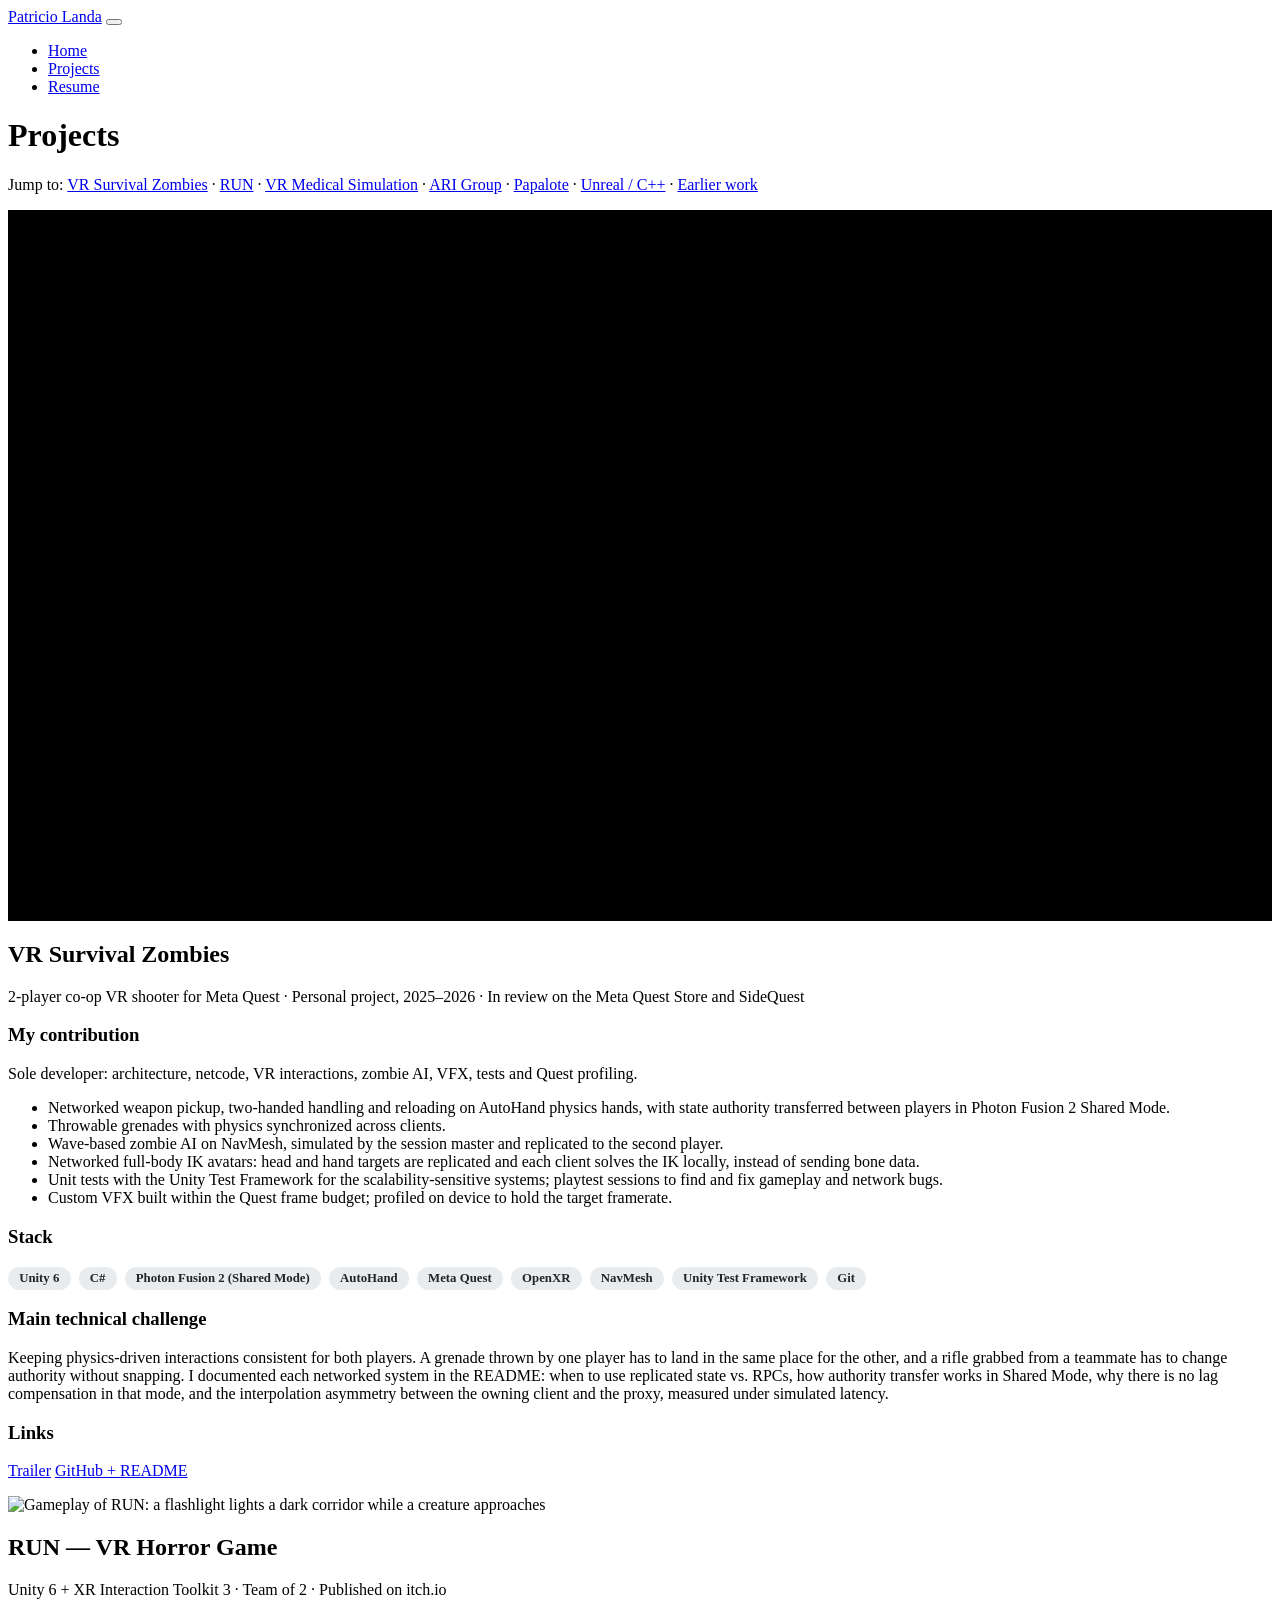
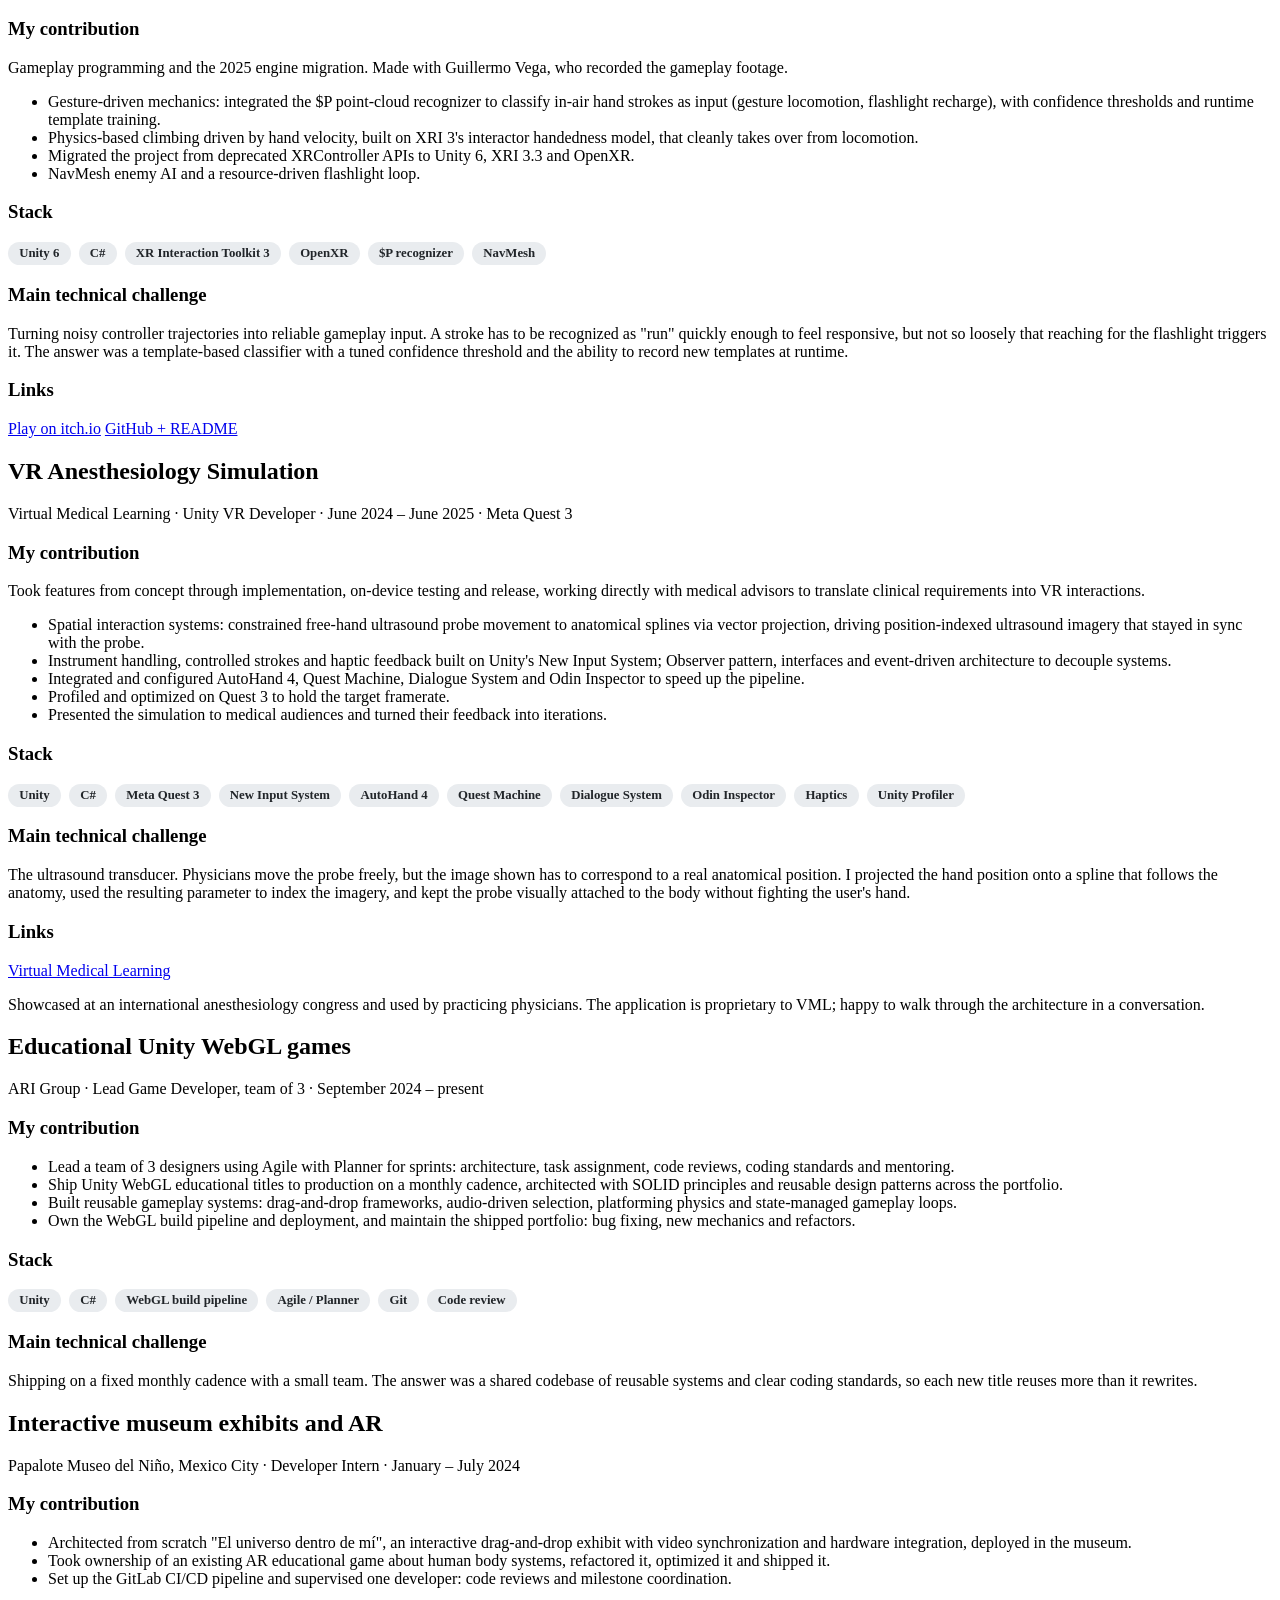
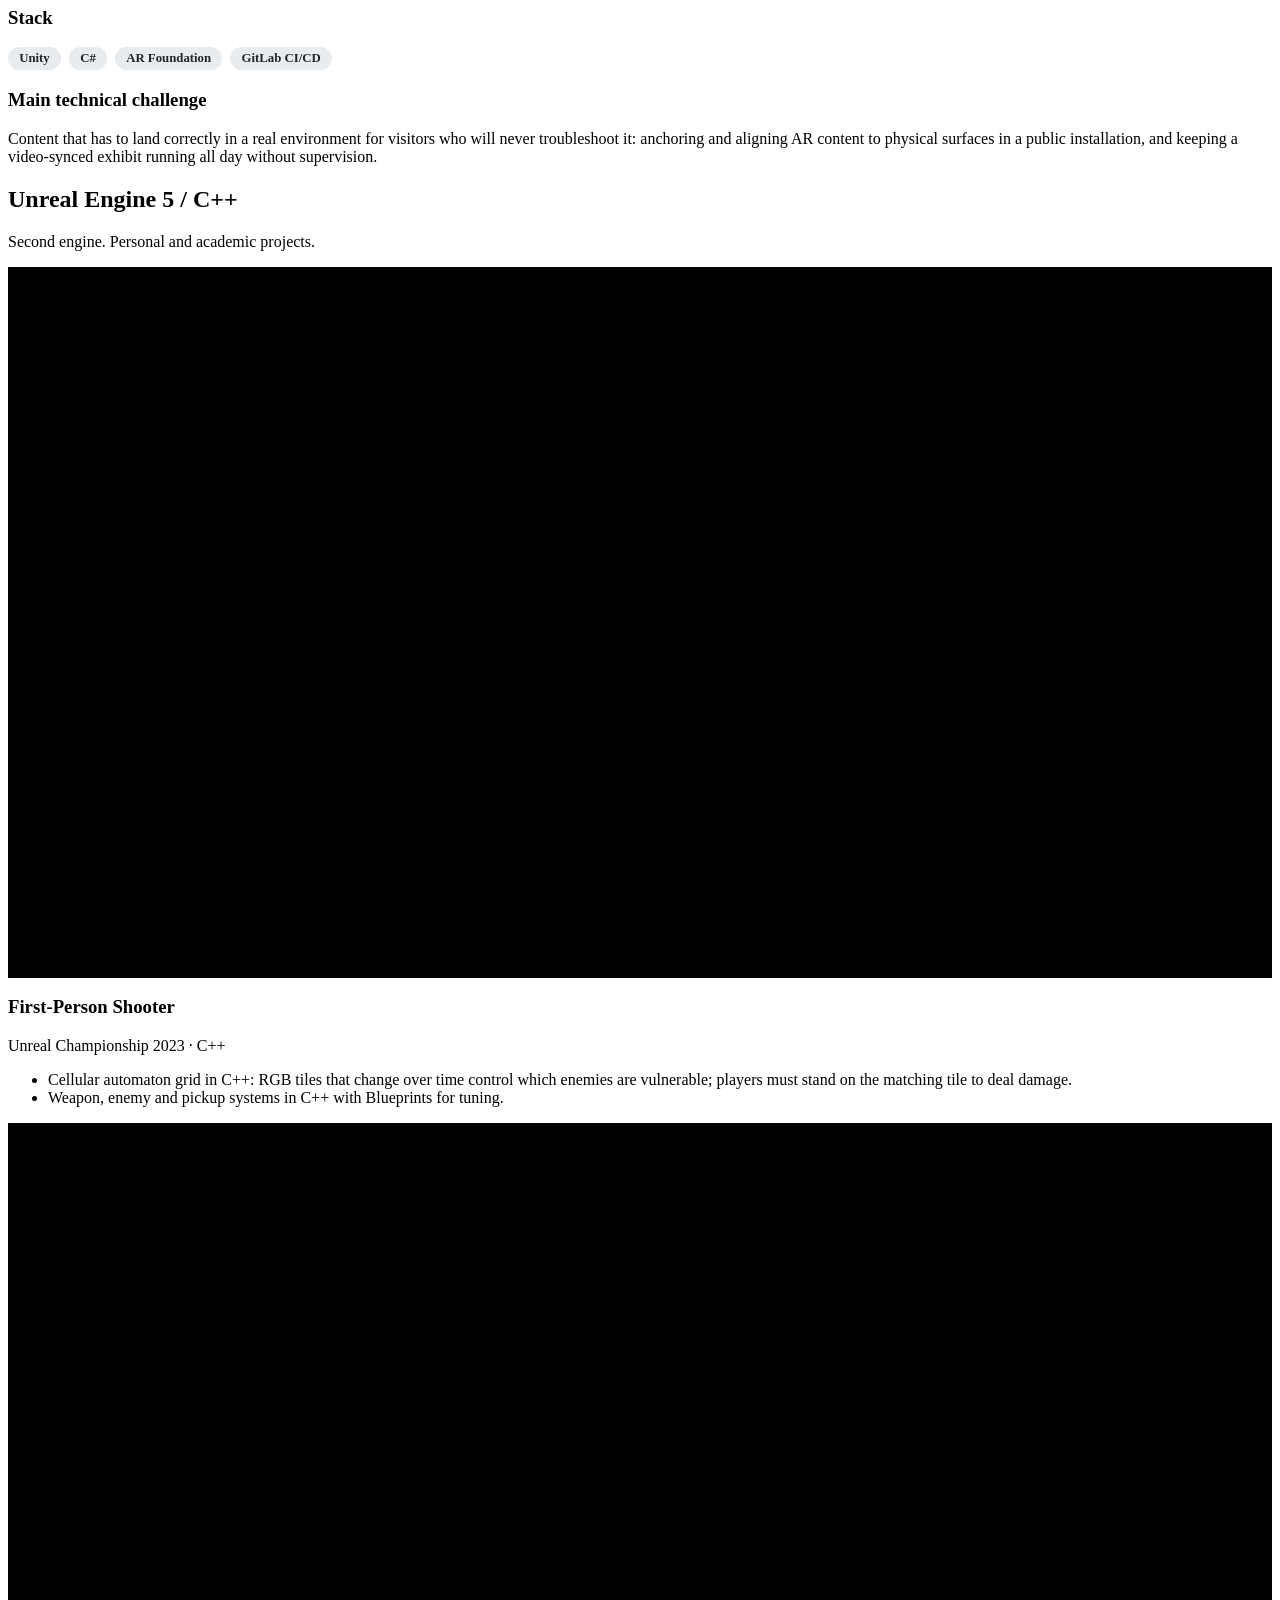
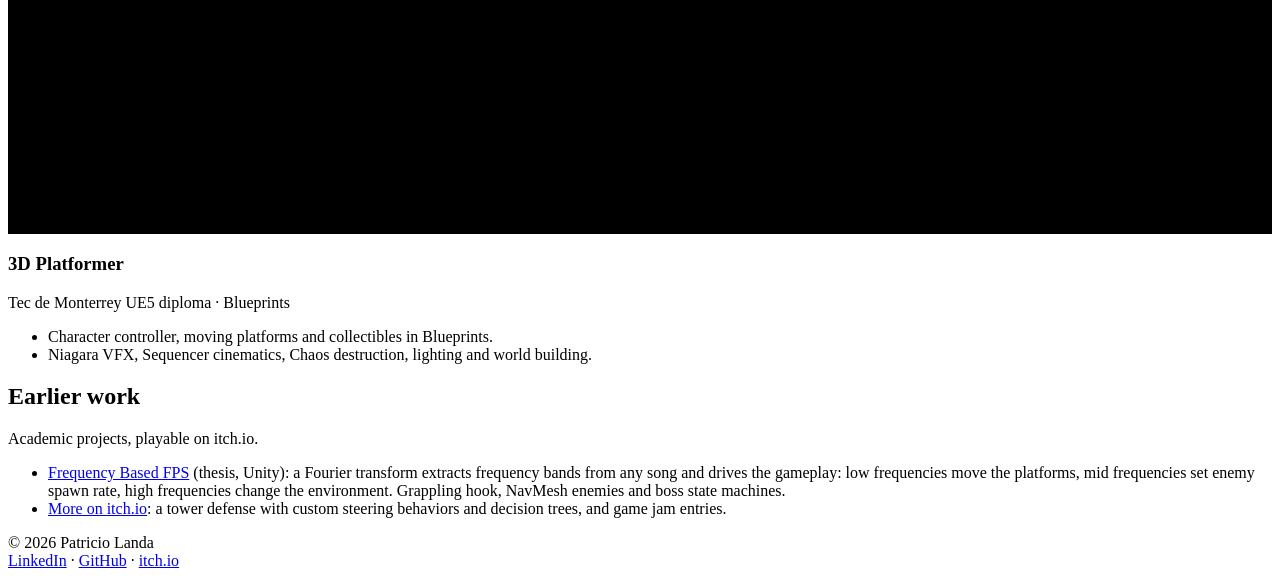
==== projects.html @ af9b366c "Portfolio update: VR projects, resume, accessibility" ====
<!DOCTYPE html>
<html lang="en">
    <head>
        <meta charset="utf-8" />
        <meta name="viewport" content="width=device-width, initial-scale=1, shrink-to-fit=no" />
        <meta name="description" content="VR projects by Patricio Landa: networked co-op VR shooter (Photon Fusion 2), VR horror game with gesture recognition, VR medical simulation for Meta Quest 3." />
        <meta name="author" content="Patricio Landa" />
        <meta property="og:title" content="Projects — Patricio Landa" />
        <meta property="og:description" content="Networked VR co-op, gesture-driven VR horror, VR medical simulation on Quest 3." />
        <meta property="og:image" content="https://plandaa.github.io/assets/og-image.jpg" />
        <meta property="og:url" content="https://plandaa.github.io/projects.html" />
        <title>Projects — Patricio Landa</title>
        <link rel="icon" type="image/x-icon" href="assets/favicon.ico" />
        <link rel="preconnect" href="https://fonts.googleapis.com" />
        <link rel="preconnect" href="https://fonts.gstatic.com" crossorigin />
        <link href="https://fonts.googleapis.com/css2?family=Plus+Jakarta+Sans:wght@400;600;800&display=swap" rel="stylesheet" />
        <link href="https://cdn.jsdelivr.net/npm/bootstrap-icons@1.8.1/font/bootstrap-icons.css" rel="stylesheet" />
        <link href="css/styles.css" rel="stylesheet" />
        <link href="css/custom.css" rel="stylesheet" />
    </head>
    <body class="d-flex flex-column h-100 bg-light">
        <a class="skip-link" href="#main">Skip to content</a>
        <main class="flex-shrink-0" id="main">
            <!-- Navigation-->
            <nav class="navbar navbar-expand-lg navbar-light bg-white py-3" aria-label="Main">
                <div class="container px-5">
                    <a class="navbar-brand" href="index.html"><span class="fw-bolder text-primary">Patricio Landa</span></a>
                    <button class="navbar-toggler" type="button" data-bs-toggle="collapse" data-bs-target="#navbarSupportedContent" aria-controls="navbarSupportedContent" aria-expanded="false" aria-label="Toggle navigation"><span class="navbar-toggler-icon"></span></button>
                    <div class="collapse navbar-collapse" id="navbarSupportedContent">
                        <ul class="navbar-nav ms-auto mb-2 mb-lg-0 small fw-bolder">
                            <li class="nav-item"><a class="nav-link" href="index.html">Home</a></li>
                            <li class="nav-item"><a class="nav-link active" aria-current="page" href="projects.html">Projects</a></li>
                            <li class="nav-item"><a class="nav-link" href="resume.html">Resume</a></li>
                        </ul>
                    </div>
                </div>
            </nav>

            <div class="container px-5 my-5">
                <div class="text-center mb-4">
                    <h1 class="display-5 fw-bolder mb-3"><span class="text-gradient d-inline">Projects</span></h1>
                    <p class="text-muted mb-0">Jump to:
                        <a href="#zombies">VR Survival Zombies</a> ·
                        <a href="#run">RUN</a> ·
                        <a href="#vml">VR Medical Simulation</a> ·
                        <a href="#ari">ARI Group</a> ·
                        <a href="#papalote">Papalote</a> ·
                        <a href="#unreal">Unreal / C++</a> ·
                        <a href="#earlier">Earlier work</a>
                    </p>
                </div>

                <div class="row gx-5 justify-content-center">
                    <div class="col-lg-11 col-xl-9 col-xxl-8">

                        <!-- ===================== 1. VR SURVIVAL ZOMBIES ===================== -->
                        <section id="zombies" class="card overflow-hidden shadow rounded-4 border-0 mb-5 bg-white">
                            <div class="media-16x9">
                                <iframe src="https://www.youtube-nocookie.com/embed/94sn5fN1GrI" title="VR Survival Zombies — trailer" loading="lazy" allow="accelerometer; autoplay; clipboard-write; encrypted-media; gyroscope; picture-in-picture" allowfullscreen></iframe>
                            </div>
                            <div class="p-5">
                                <h2 class="fw-bolder">VR Survival Zombies</h2>
                                <p class="text-muted">2-player co-op VR shooter for Meta Quest · Personal project, 2025–2026 · In review on the Meta Quest Store and SideQuest</p>

                                <h3 class="fs-5 fw-bolder mt-4">My contribution</h3>
                                <p>Sole developer: architecture, netcode, VR interactions, zombie AI, VFX, tests and Quest profiling.</p>
                                <ul>
                                    <li>Networked weapon pickup, two-handed handling and reloading on AutoHand physics hands, with state authority transferred between players in Photon Fusion 2 Shared Mode.</li>
                                    <li>Throwable grenades with physics synchronized across clients.</li>
                                    <li>Wave-based zombie AI on NavMesh, simulated by the session master and replicated to the second player.</li>
                                    <li>Networked full-body IK avatars: head and hand targets are replicated and each client solves the IK locally, instead of sending bone data.</li>
                                    <li>Unit tests with the Unity Test Framework for the scalability-sensitive systems; playtest sessions to find and fix gameplay and network bugs.</li>
                                    <li>Custom VFX built within the Quest frame budget; profiled on device to hold the target framerate.</li>
                                </ul>

                                <h3 class="fs-5 fw-bolder mt-4">Stack</h3>
                                <ul class="stack-list">
                                    <li>Unity 6</li><li>C#</li><li>Photon Fusion 2 (Shared Mode)</li><li>AutoHand</li><li>Meta Quest</li><li>OpenXR</li><li>NavMesh</li><li>Unity Test Framework</li><li>Git</li>
                                </ul>

                                <h3 class="fs-5 fw-bolder mt-4">Main technical challenge</h3>
                                <p>Keeping physics-driven interactions consistent for both players. A grenade thrown by one player has to land in the same place for the other, and a rifle grabbed from a teammate has to change authority without snapping. I documented each networked system in the README: when to use replicated state vs. RPCs, how authority transfer works in Shared Mode, why there is no lag compensation in that mode, and the interpolation asymmetry between the owning client and the proxy, measured under simulated latency.</p>

                                <!-- TODO: screenshot of the grenade / authority-transfer code -->
                                <!-- <img src="assets/zombies_code.png" class="code-shot my-3" alt="C# code: networked grenade with synchronized physics" loading="lazy" width="1200" height="700" /> -->

                                <h3 class="fs-5 fw-bolder mt-4">Links</h3>
                                <p class="mb-0">
                                    <a class="btn btn-primary btn-sm me-2" href="https://youtu.be/94sn5fN1GrI">Trailer</a>
                                    <a class="btn btn-outline-dark btn-sm me-2" href="https://github.com/PLandaA/VRZombies">GitHub + README</a>
                                </p>
                            </div>
                        </section>

                        <!-- ===================== 2. RUN (VR HORROR) ===================== -->
                        <section id="run" class="card overflow-hidden shadow rounded-4 border-0 mb-5 bg-white">
                            <img src="assets/run_vr.gif" class="card-img-top" alt="Gameplay of RUN: a flashlight lights a dark corridor while a creature approaches" loading="lazy" width="1280" height="720" />
                            <div class="p-5">
                                <h2 class="fw-bolder">RUN — VR Horror Game</h2>
                                <p class="text-muted">Unity 6 + XR Interaction Toolkit 3 · Team of 2 · Published on itch.io</p>

                                <h3 class="fs-5 fw-bolder mt-4">My contribution</h3>
                                <p>Gameplay programming and the 2025 engine migration. Made with Guillermo Vega, who recorded the gameplay footage.</p>
                                <ul>
                                    <li>Gesture-driven mechanics: integrated the $P point-cloud recognizer to classify in-air hand strokes as input (gesture locomotion, flashlight recharge), with confidence thresholds and runtime template training.</li>
                                    <li>Physics-based climbing driven by hand velocity, built on XRI 3's interactor handedness model, that cleanly takes over from locomotion.</li>
                                    <li>Migrated the project from deprecated XRController APIs to Unity 6, XRI 3.3 and OpenXR.</li>
                                    <li>NavMesh enemy AI and a resource-driven flashlight loop.</li>
                                </ul>

                                <h3 class="fs-5 fw-bolder mt-4">Stack</h3>
                                <ul class="stack-list">
                                    <li>Unity 6</li><li>C#</li><li>XR Interaction Toolkit 3</li><li>OpenXR</li><li>$P recognizer</li><li>NavMesh</li>
                                </ul>

                                <h3 class="fs-5 fw-bolder mt-4">Main technical challenge</h3>
                                <p>Turning noisy controller trajectories into reliable gameplay input. A stroke has to be recognized as "run" quickly enough to feel responsive, but not so loosely that reaching for the flashlight triggers it. The answer was a template-based classifier with a tuned confidence threshold and the ability to record new templates at runtime.</p>

                                <!-- TODO: screenshot of the gesture-recognition or climbing code -->
                                <!-- <img src="assets/run_code.png" class="code-shot my-3" alt="C# code: $P gesture classification with confidence threshold" loading="lazy" width="1200" height="700" /> -->

                                <h3 class="fs-5 fw-bolder mt-4">Links</h3>
                                <p class="mb-0">
                                    <a class="btn btn-primary btn-sm me-2" href="https://andralandev.itch.io/run">Play on itch.io</a>
                                    <a class="btn btn-outline-dark btn-sm me-2" href="https://github.com/PLandaA/RUN">GitHub + README</a>
                                </p>
                            </div>
                        </section>

                        <!-- ===================== 3. VML ===================== -->
                        <section id="vml" class="card shadow rounded-4 border-0 mb-5 bg-white">
                                                        <div class="p-5">
                                <h2 class="fw-bolder">VR Anesthesiology Simulation</h2>
                                <p class="text-muted">Virtual Medical Learning · Unity VR Developer · June 2024 – June 2025 · Meta Quest 3</p>

                                <h3 class="fs-5 fw-bolder mt-4">My contribution</h3>
                                <p>Took features from concept through implementation, on-device testing and release, working directly with medical advisors to translate clinical requirements into VR interactions.</p>
                                <ul>
                                    <li>Spatial interaction systems: constrained free-hand ultrasound probe movement to anatomical splines via vector projection, driving position-indexed ultrasound imagery that stayed in sync with the probe.</li>
                                    <li>Instrument handling, controlled strokes and haptic feedback built on Unity's New Input System; Observer pattern, interfaces and event-driven architecture to decouple systems.</li>
                                    <li>Integrated and configured AutoHand 4, Quest Machine, Dialogue System and Odin Inspector to speed up the pipeline.</li>
                                    <li>Profiled and optimized on Quest 3 to hold the target framerate.</li>
                                    <li>Presented the simulation to medical audiences and turned their feedback into iterations.</li>
                                </ul>

                                <h3 class="fs-5 fw-bolder mt-4">Stack</h3>
                                <ul class="stack-list">
                                    <li>Unity</li><li>C#</li><li>Meta Quest 3</li><li>New Input System</li><li>AutoHand 4</li><li>Quest Machine</li><li>Dialogue System</li><li>Odin Inspector</li><li>Haptics</li><li>Unity Profiler</li>
                                </ul>

                                <h3 class="fs-5 fw-bolder mt-4">Main technical challenge</h3>
                                <p>The ultrasound transducer. Physicians move the probe freely, but the image shown has to correspond to a real anatomical position. I projected the hand position onto a spline that follows the anatomy, used the resulting parameter to index the imagery, and kept the probe visually attached to the body without fighting the user's hand.</p>

                                <!-- TODO: screenshot of the spline-projection code -->
                                <!-- <img src="assets/vml_code.png" class="code-shot my-3" alt="C# code: projecting the probe position onto an anatomical spline" loading="lazy" width="1200" height="700" /> -->

                                <h3 class="fs-5 fw-bolder mt-4">Links</h3>
                                <p class="mb-0">
                                    <a class="btn btn-primary btn-sm me-2" href="https://vml.solutions/">Virtual Medical Learning</a>
                                </p>
                                <p class="small text-muted mt-3 mb-0">Showcased at an international anesthesiology congress and used by practicing physicians. The application is proprietary to VML; happy to walk through the architecture in a conversation.</p>
                            </div>
                        </section>

                        <!-- ===================== 4. ARI GROUP ===================== -->
                        <section id="ari" class="card shadow rounded-4 border-0 mb-5 bg-white">
                            <div class="p-5">
                                <h2 class="fw-bolder">Educational Unity WebGL games</h2>
                                <p class="text-muted">ARI Group · Lead Game Developer, team of 3 · September 2024 – present</p>

                                <h3 class="fs-5 fw-bolder mt-4">My contribution</h3>
                                <ul>
                                    <li>Lead a team of 3 designers using Agile with Planner for sprints: architecture, task assignment, code reviews, coding standards and mentoring.</li>
                                    <li>Ship Unity WebGL educational titles to production on a monthly cadence, architected with SOLID principles and reusable design patterns across the portfolio.</li>
                                    <li>Built reusable gameplay systems: drag-and-drop frameworks, audio-driven selection, platforming physics and state-managed gameplay loops.</li>
                                    <li>Own the WebGL build pipeline and deployment, and maintain the shipped portfolio: bug fixing, new mechanics and refactors.</li>
                                </ul>

                                <h3 class="fs-5 fw-bolder mt-4">Stack</h3>
                                <ul class="stack-list">
                                    <li>Unity</li><li>C#</li><li>WebGL build pipeline</li><li>Agile / Planner</li><li>Git</li><li>Code review</li>
                                </ul>

                                <h3 class="fs-5 fw-bolder mt-4">Main technical challenge</h3>
                                <p>Shipping on a fixed monthly cadence with a small team. The answer was a shared codebase of reusable systems and clear coding standards, so each new title reuses more than it rewrites.</p>
                                <!-- TODO: add a demo reel link if one becomes public -->
                            </div>
                        </section>

                        <!-- ===================== 5. PAPALOTE ===================== -->
                        <section id="papalote" class="card shadow rounded-4 border-0 mb-5 bg-white">
                            <div class="p-5">
                                <h2 class="fw-bolder">Interactive museum exhibits and AR</h2>
                                <p class="text-muted">Papalote Museo del Niño, Mexico City · Developer Intern · January – July 2024</p>

                                <h3 class="fs-5 fw-bolder mt-4">My contribution</h3>
                                <ul>
                                    <li>Architected from scratch "El universo dentro de mí", an interactive drag-and-drop exhibit with video synchronization and hardware integration, deployed in the museum.</li>
                                    <li>Took ownership of an existing AR educational game about human body systems, refactored it, optimized it and shipped it.</li>
                                    <li>Set up the GitLab CI/CD pipeline and supervised one developer: code reviews and milestone coordination.</li>
                                </ul>

                                <h3 class="fs-5 fw-bolder mt-4">Stack</h3>
                                <ul class="stack-list">
                                    <li>Unity</li><li>C#</li><li>AR Foundation</li><li>GitLab CI/CD</li>
                                </ul>

                                <h3 class="fs-5 fw-bolder mt-4">Main technical challenge</h3>
                                <p>Content that has to land correctly in a real environment for visitors who will never troubleshoot it: anchoring and aligning AR content to physical surfaces in a public installation, and keeping a video-synced exhibit running all day without supervision.</p>
                            </div>
                        </section>

                        <!-- ===================== 6. UNREAL / C++ ===================== -->
                        <section id="unreal" class="mb-5">
                            <h2 class="fw-bolder text-center mb-2"><span class="text-gradient d-inline">Unreal Engine 5 / C++</span></h2>
                            <p class="text-muted text-center mb-4">Second engine. Personal and academic projects.</p>
                            <div class="row row-cols-1 row-cols-md-2 g-4">
                                <div class="col">
                                    <div class="card overflow-hidden shadow rounded-4 border-0 h-100 bg-white">
                                        <div class="media-16x9">
                                            <iframe src="https://www.youtube-nocookie.com/embed/byFRPpan8Fc" title="Unreal Engine 5 FPS — Unreal Championship 2023" loading="lazy" allow="accelerometer; autoplay; clipboard-write; encrypted-media; gyroscope; picture-in-picture" allowfullscreen></iframe>
                                        </div>
                                        <div class="card-body">
                                            <h3 class="fs-5 fw-bolder">First-Person Shooter</h3>
                                            <p class="small text-muted">Unreal Championship 2023 · C++</p>
                                            <ul class="small">
                                                <li>Cellular automaton grid in C++: RGB tiles that change over time control which enemies are vulnerable; players must stand on the matching tile to deal damage.</li>
                                                <li>Weapon, enemy and pickup systems in C++ with Blueprints for tuning.</li>
                                            </ul>
                                        </div>
                                    </div>
                                </div>
                                <div class="col">
                                    <div class="card overflow-hidden shadow rounded-4 border-0 h-100 bg-white">
                                        <div class="media-16x9">
                                            <iframe src="https://www.youtube-nocookie.com/embed/geAMwS_lwBI" title="Unreal Engine 5 3D platformer — Tec de Monterrey diploma" loading="lazy" allow="accelerometer; autoplay; clipboard-write; encrypted-media; gyroscope; picture-in-picture" allowfullscreen></iframe>
                                        </div>
                                        <div class="card-body">
                                            <h3 class="fs-5 fw-bolder">3D Platformer</h3>
                                            <p class="small text-muted">Tec de Monterrey UE5 diploma · Blueprints</p>
                                            <ul class="small">
                                                <li>Character controller, moving platforms and collectibles in Blueprints.</li>
                                                <li>Niagara VFX, Sequencer cinematics, Chaos destruction, lighting and world building.</li>
                                            </ul>
                                        </div>
                                    </div>
                                </div>
                            </div>
                        </section>

                        <!-- ===================== 7. EARLIER WORK ===================== -->
                        <section id="earlier" class="card shadow rounded-4 border-0 mb-5 bg-white">
                            <div class="p-5">
                                <h2 class="fw-bolder">Earlier work</h2>
                                <p class="text-muted">Academic projects, playable on itch.io.</p>
                                <ul class="mb-0">
                                    <li><a href="https://andralandev.itch.io/frequencybasedfps">Frequency Based FPS</a> (thesis, Unity): a Fourier transform extracts frequency bands from any song and drives the gameplay: low frequencies move the platforms, mid frequencies set enemy spawn rate, high frequencies change the environment. Grappling hook, NavMesh enemies and boss state machines.</li>
                                    <li><a href="https://andralandev.itch.io/">More on itch.io</a>: a tower defense with custom steering behaviors and decision trees, and game jam entries.</li>
                                </ul>
                            </div>
                        </section>

                    </div>
                </div>
            </div>
        </main>

        <!-- Footer-->
        <footer class="bg-white py-4 mt-auto">
            <div class="container px-5">
                <div class="row align-items-center justify-content-between flex-column flex-sm-row">
                    <div class="col-auto"><div class="small m-0">&copy; 2026 Patricio Landa</div></div>
                    <div class="col-auto">
                                                <a class="small" href="https://www.linkedin.com/in/patricio-landa-andraca-a8a669201/">LinkedIn</a>
                        <span class="mx-1">&middot;</span>
                        <a class="small" href="https://github.com/PLandaA">GitHub</a>
                        <span class="mx-1">&middot;</span>
                        <a class="small" href="https://andralandev.itch.io/">itch.io</a>
                    </div>
                </div>
            </div>
        </footer>
        <script src="https://cdn.jsdelivr.net/npm/bootstrap@5.2.3/dist/js/bootstrap.bundle.min.js"></script>
    </body>
</html>
---- css/custom.css ----
/* custom.css — additions on top of the Start Bootstrap "Personal" theme.
   Load AFTER css/styles.css so these rules win. */

/* 16:9 wrapper for YouTube iframes and <video>, keeps them responsive */
.media-16x9 {
    position: relative;
    width: 100%;
    aspect-ratio: 16 / 9;
    background: #000;
    overflow: hidden;
}
.media-16x9 > iframe,
.media-16x9 > video,
.media-16x9 > img {
    position: absolute;
    inset: 0;
    width: 100%;
    height: 100%;
    border: 0;
    object-fit: cover;
}

/* Code screenshots: never overflow their card */
.code-shot {
    max-width: 100%;
    height: auto;
    border-radius: 0.5rem;
}

/* Tech stack chips */
.stack-list {
    display: flex;
    flex-wrap: wrap;
    gap: 0.5rem;
    padding: 0;
    margin: 0 0 1rem 0;
    list-style: none;
}
.stack-list li {
    font-size: 0.8rem;
    font-weight: 600;
    padding: 0.25rem 0.7rem;
    border-radius: 999px;
    background: #e9ecef;
    color: #212529;
}

/* "Skip to content" link: hidden until focused with the keyboard */
.skip-link {
    position: absolute;
    left: -999px;
    top: 0.5rem;
    z-index: 1000;
    padding: 0.5rem 1rem;
    background: #0d6efd;
    color: #fff;
}
.skip-link:focus {
    left: 0.5rem;
}

/* Anchors (#zombies, #run…) land below the sticky navbar, not under it */
section[id] {
    scroll-margin-top: 1.5rem;
}

/* Respect users who turned off animations */
@media (prefers-reduced-motion: reduce) {
    * {
        animation: none !important;
        transition: none !important;
    }
}
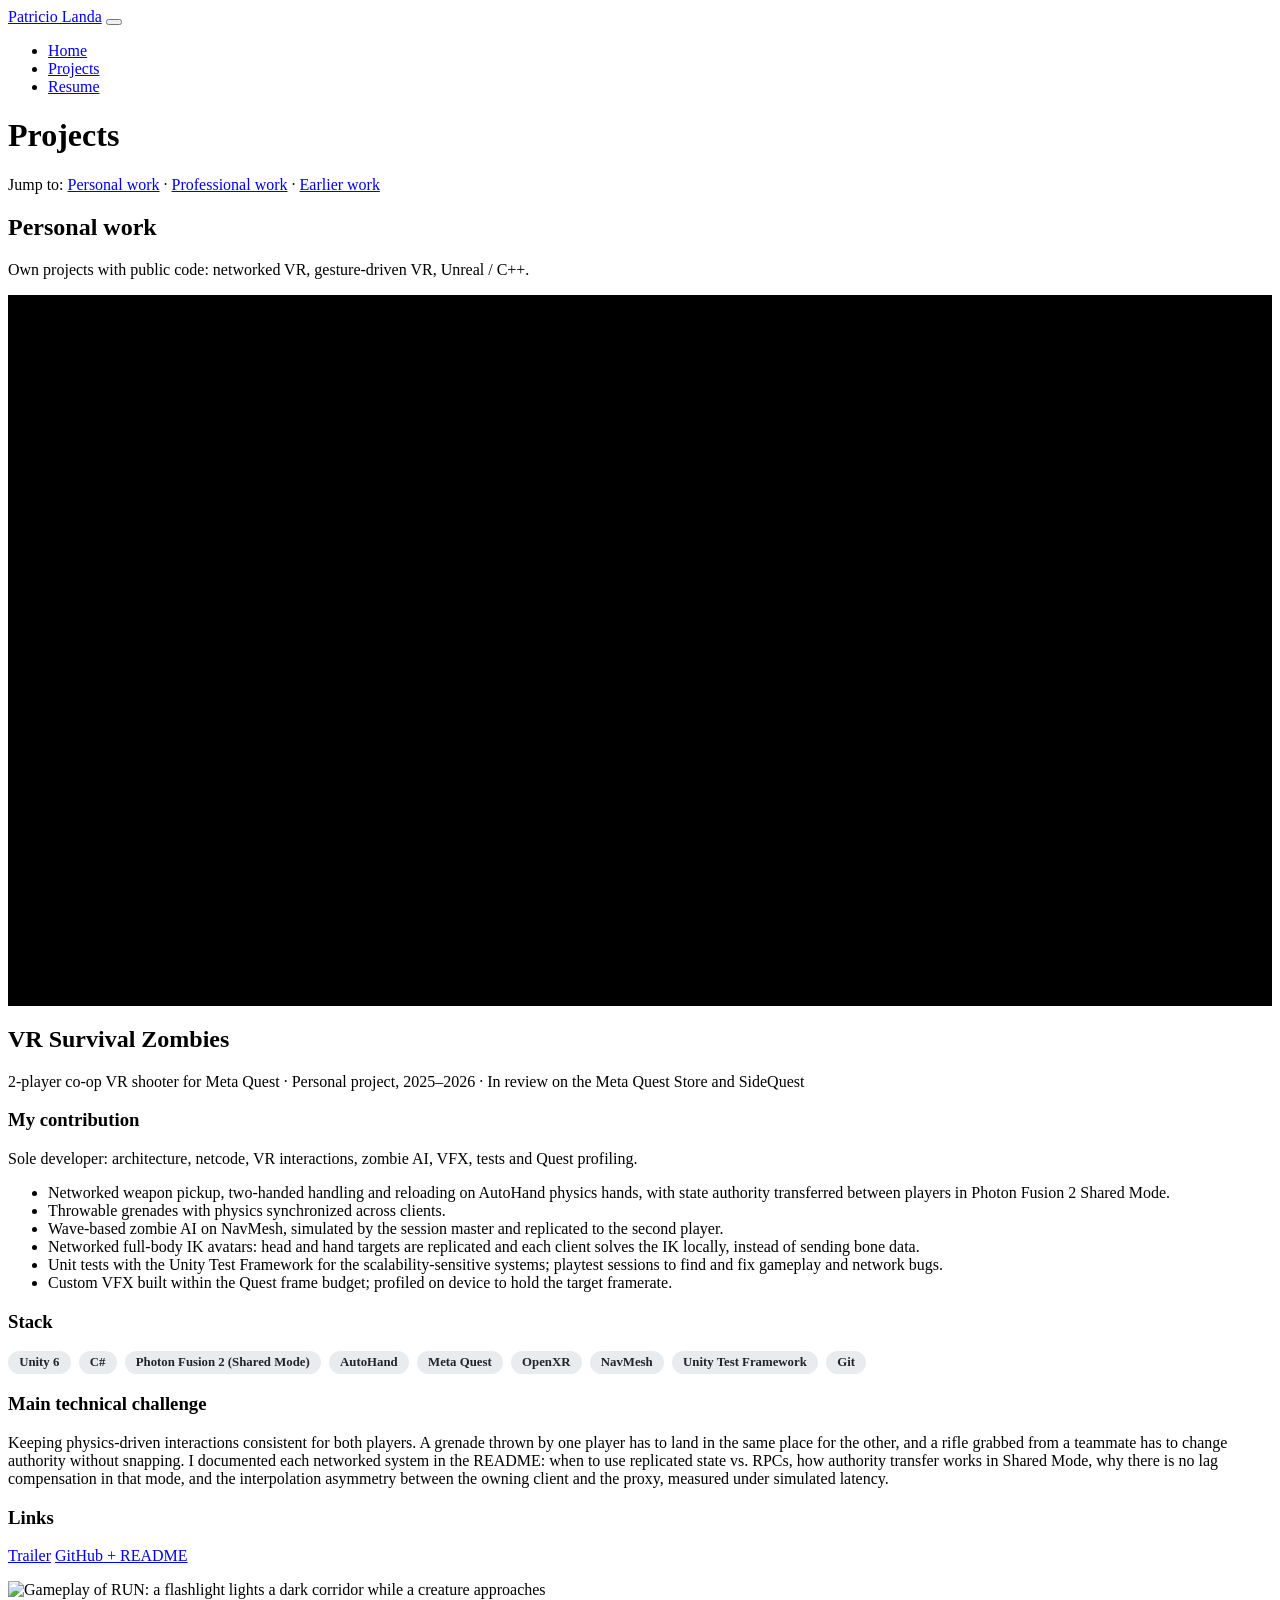
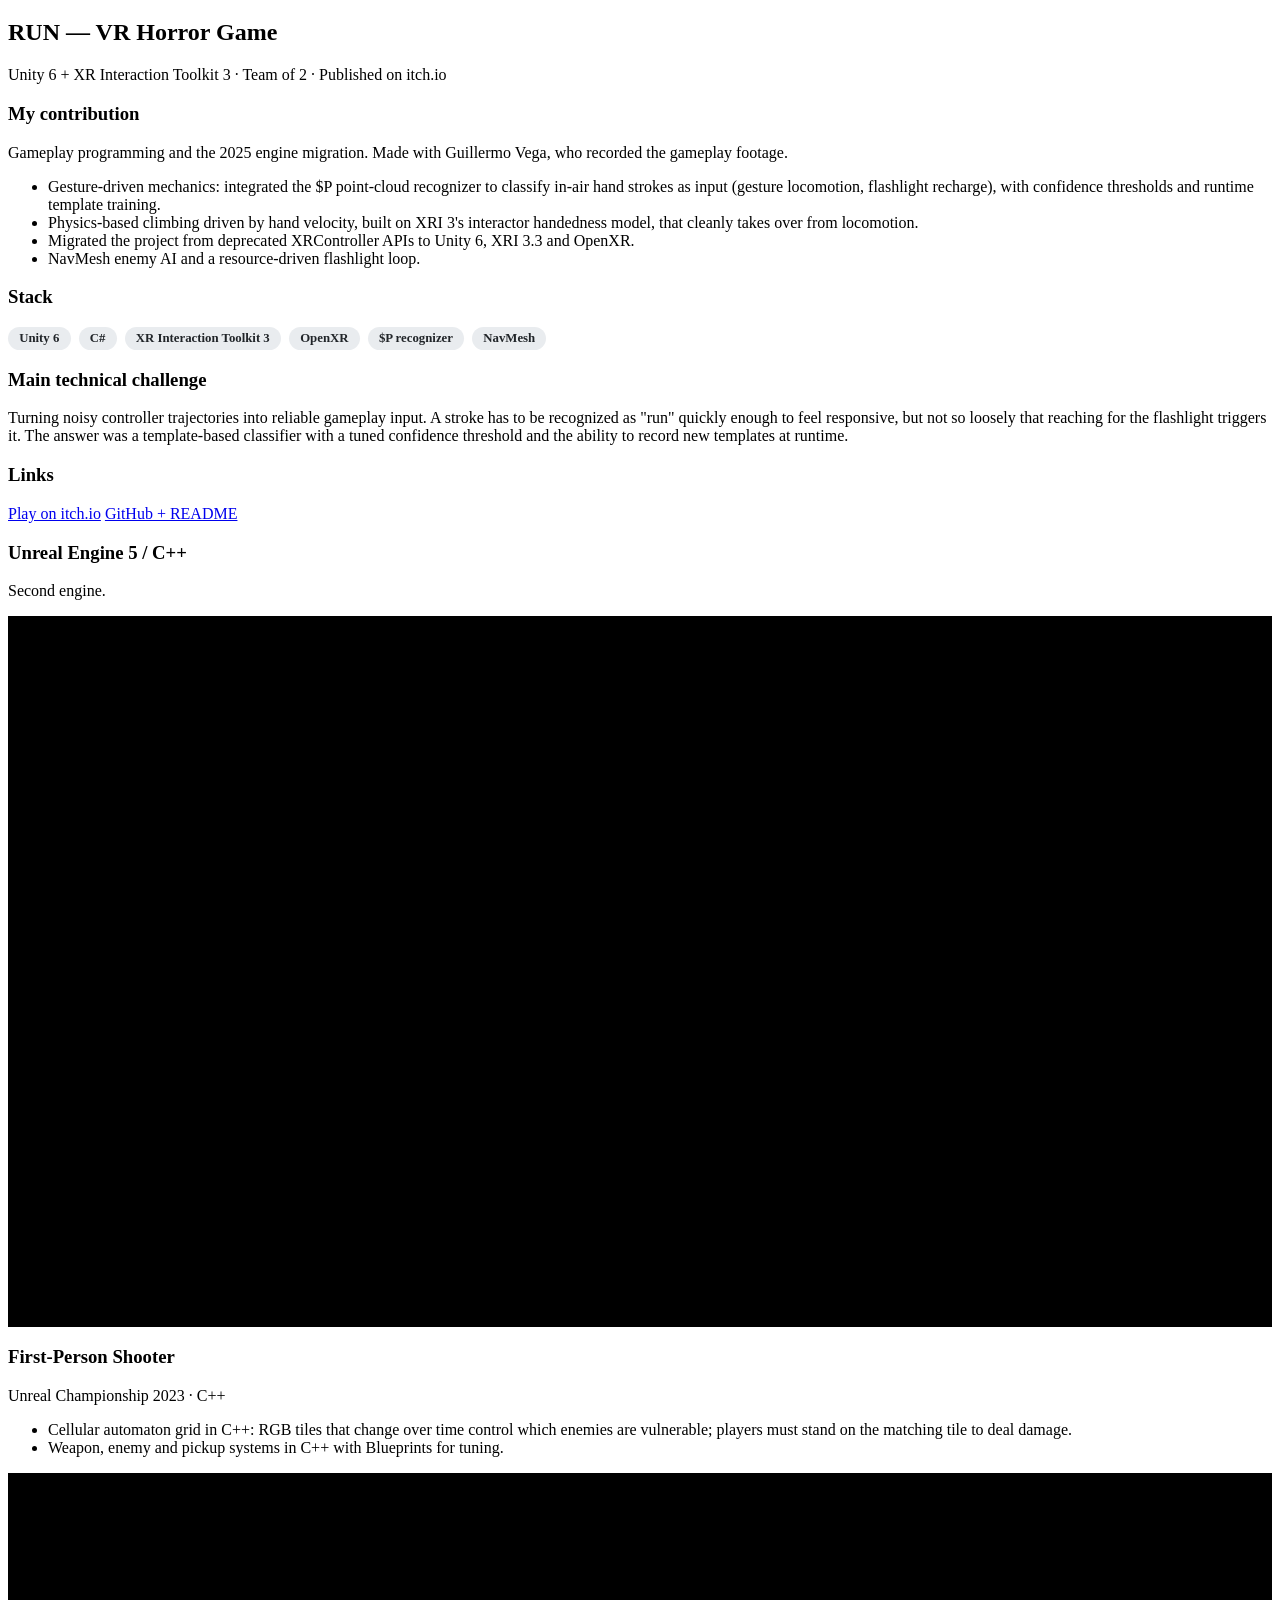
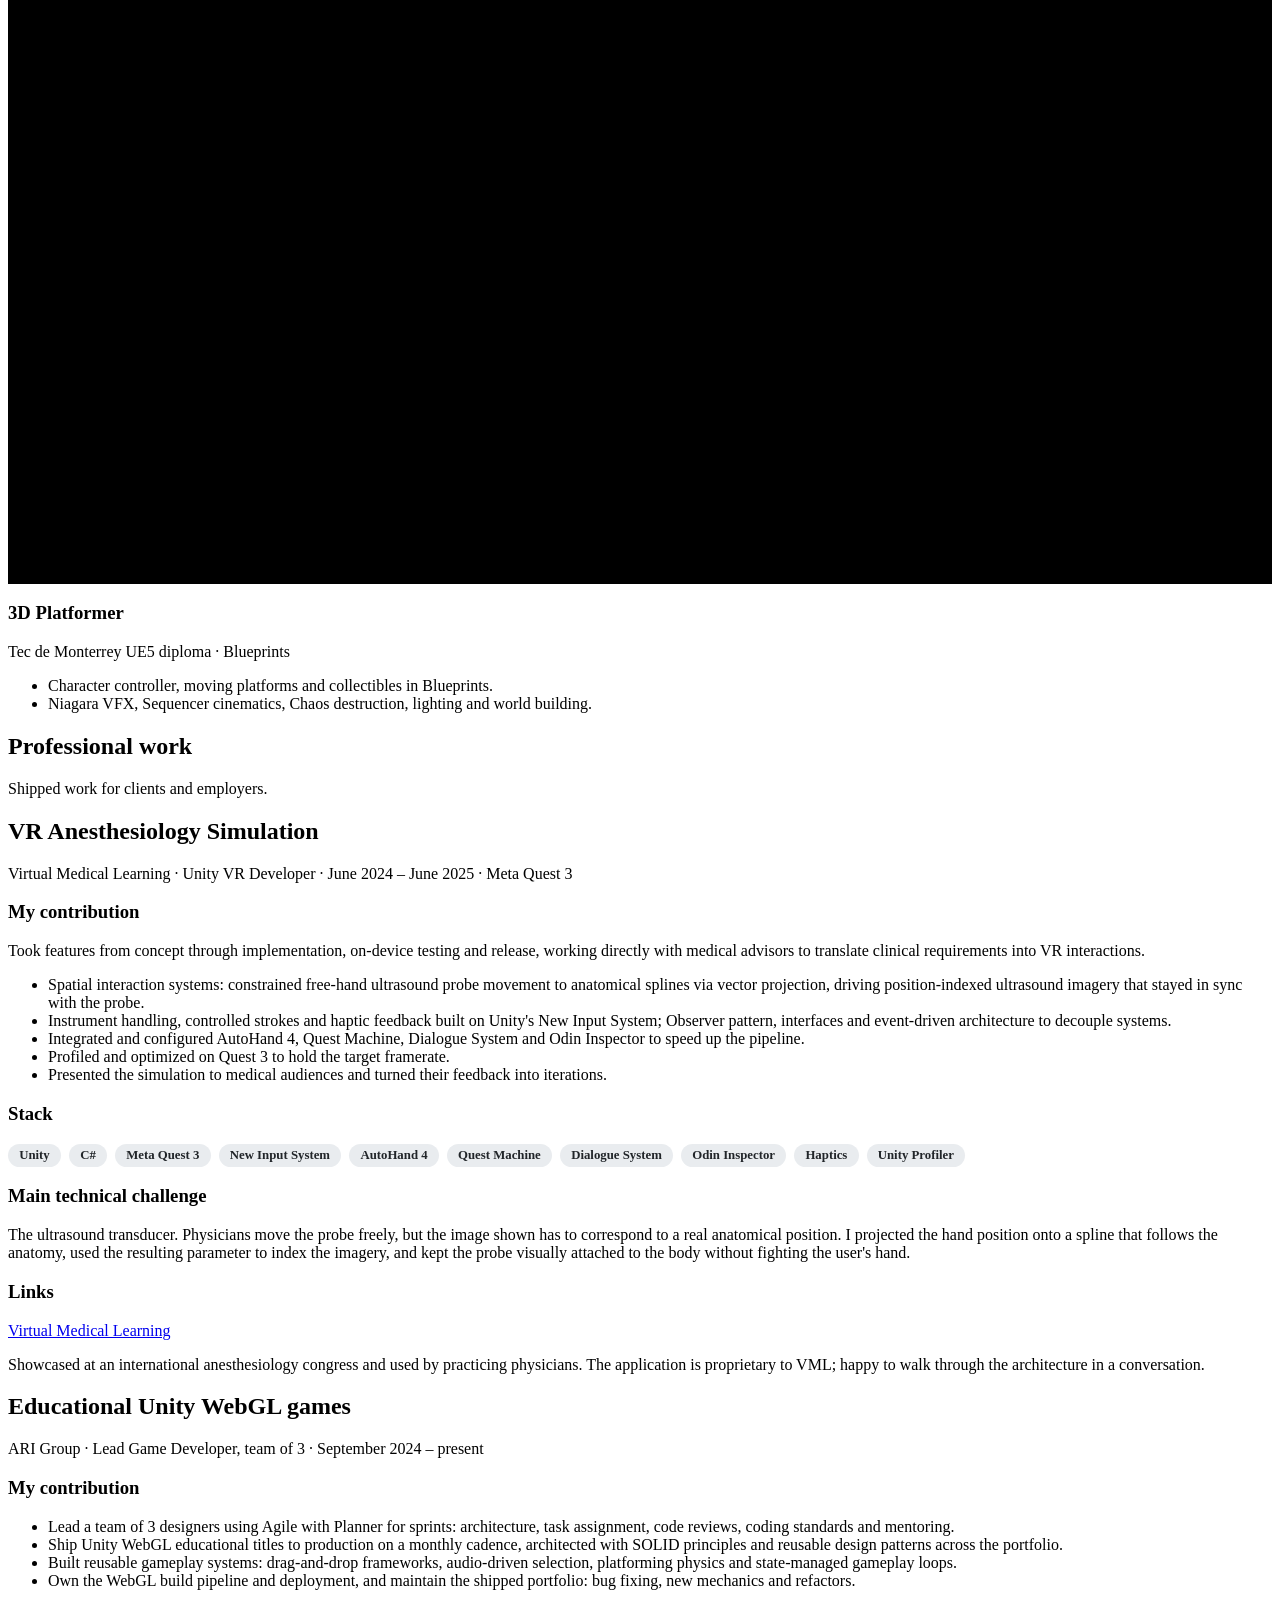
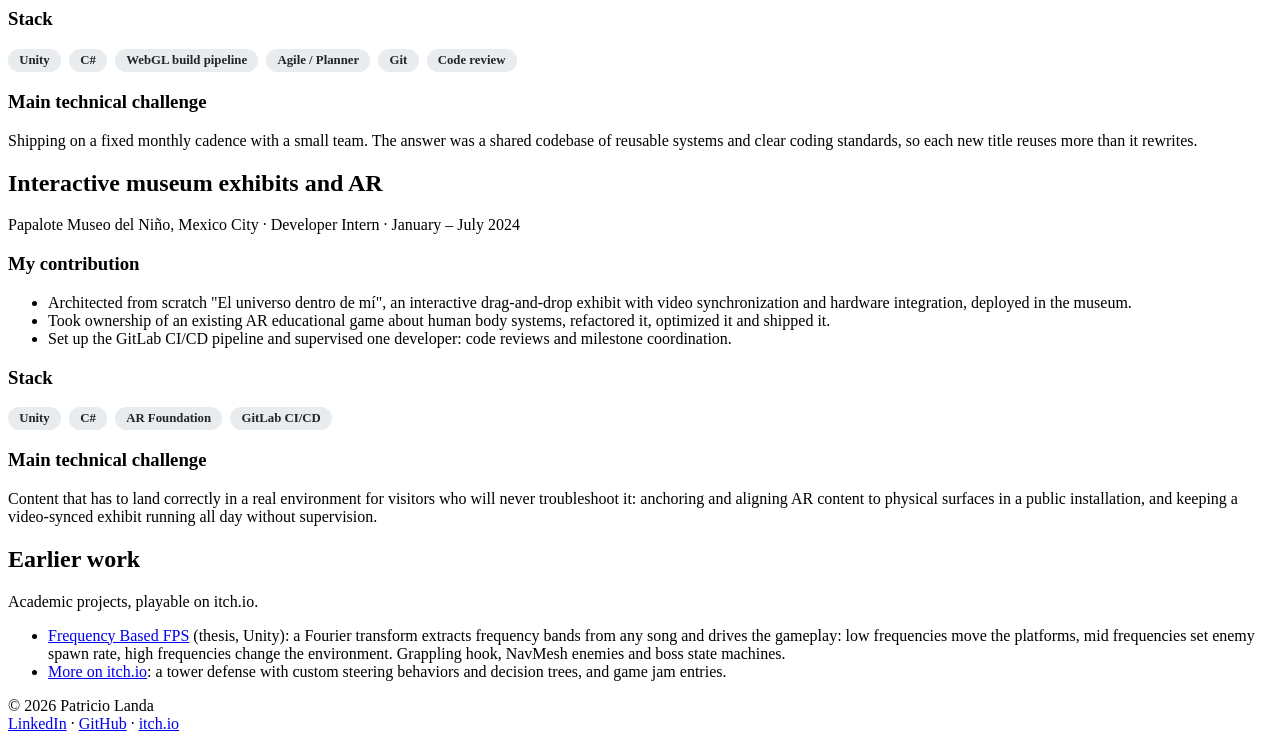
==== commit 5ca584ab: "Update projects.html" ====
--- a/projects.html
+++ b/projects.html
@@ -40,18 +40,19 @@
                 <div class="text-center mb-4">
                     <h1 class="display-5 fw-bolder mb-3"><span class="text-gradient d-inline">Projects</span></h1>
                     <p class="text-muted mb-0">Jump to:
-                        <a href="#zombies">VR Survival Zombies</a> ·
-                        <a href="#run">RUN</a> ·
-                        <a href="#vml">VR Medical Simulation</a> ·
-                        <a href="#ari">ARI Group</a> ·
-                        <a href="#papalote">Papalote</a> ·
-                        <a href="#unreal">Unreal / C++</a> ·
+                        <a href="#personal">Personal work</a> ·
+                        <a href="#professional">Professional work</a> ·
                         <a href="#earlier">Earlier work</a>
                     </p>
                 </div>
 
                 <div class="row gx-5 justify-content-center">
                     <div class="col-lg-11 col-xl-9 col-xxl-8">
+
+                        <section id="personal" class="mb-4">
+                            <h2 class="display-6 fw-bolder text-center mb-1"><span class="text-gradient d-inline">Personal work</span></h2>
+                            <p class="text-muted text-center mb-0">Own projects with public code: networked VR, gesture-driven VR, Unreal / C++.</p>
+                        </section>
 
                         <!-- ===================== 1. VR SURVIVAL ZOMBIES ===================== -->
                         <section id="zombies" class="card overflow-hidden shadow rounded-4 border-0 mb-5 bg-white">
@@ -127,93 +128,10 @@
                             </div>
                         </section>
 
-                        <!-- ===================== 3. VML ===================== -->
-                        <section id="vml" class="card shadow rounded-4 border-0 mb-5 bg-white">
-                                                        <div class="p-5">
-                                <h2 class="fw-bolder">VR Anesthesiology Simulation</h2>
-                                <p class="text-muted">Virtual Medical Learning · Unity VR Developer · June 2024 – June 2025 · Meta Quest 3</p>
-
-                                <h3 class="fs-5 fw-bolder mt-4">My contribution</h3>
-                                <p>Took features from concept through implementation, on-device testing and release, working directly with medical advisors to translate clinical requirements into VR interactions.</p>
-                                <ul>
-                                    <li>Spatial interaction systems: constrained free-hand ultrasound probe movement to anatomical splines via vector projection, driving position-indexed ultrasound imagery that stayed in sync with the probe.</li>
-                                    <li>Instrument handling, controlled strokes and haptic feedback built on Unity's New Input System; Observer pattern, interfaces and event-driven architecture to decouple systems.</li>
-                                    <li>Integrated and configured AutoHand 4, Quest Machine, Dialogue System and Odin Inspector to speed up the pipeline.</li>
-                                    <li>Profiled and optimized on Quest 3 to hold the target framerate.</li>
-                                    <li>Presented the simulation to medical audiences and turned their feedback into iterations.</li>
-                                </ul>
-
-                                <h3 class="fs-5 fw-bolder mt-4">Stack</h3>
-                                <ul class="stack-list">
-                                    <li>Unity</li><li>C#</li><li>Meta Quest 3</li><li>New Input System</li><li>AutoHand 4</li><li>Quest Machine</li><li>Dialogue System</li><li>Odin Inspector</li><li>Haptics</li><li>Unity Profiler</li>
-                                </ul>
-
-                                <h3 class="fs-5 fw-bolder mt-4">Main technical challenge</h3>
-                                <p>The ultrasound transducer. Physicians move the probe freely, but the image shown has to correspond to a real anatomical position. I projected the hand position onto a spline that follows the anatomy, used the resulting parameter to index the imagery, and kept the probe visually attached to the body without fighting the user's hand.</p>
-
-                                <!-- TODO: screenshot of the spline-projection code -->
-                                <!-- <img src="assets/vml_code.png" class="code-shot my-3" alt="C# code: projecting the probe position onto an anatomical spline" loading="lazy" width="1200" height="700" /> -->
-
-                                <h3 class="fs-5 fw-bolder mt-4">Links</h3>
-                                <p class="mb-0">
-                                    <a class="btn btn-primary btn-sm me-2" href="https://vml.solutions/">Virtual Medical Learning</a>
-                                </p>
-                                <p class="small text-muted mt-3 mb-0">Showcased at an international anesthesiology congress and used by practicing physicians. The application is proprietary to VML; happy to walk through the architecture in a conversation.</p>
-                            </div>
-                        </section>
-
-                        <!-- ===================== 4. ARI GROUP ===================== -->
-                        <section id="ari" class="card shadow rounded-4 border-0 mb-5 bg-white">
-                            <div class="p-5">
-                                <h2 class="fw-bolder">Educational Unity WebGL games</h2>
-                                <p class="text-muted">ARI Group · Lead Game Developer, team of 3 · September 2024 – present</p>
-
-                                <h3 class="fs-5 fw-bolder mt-4">My contribution</h3>
-                                <ul>
-                                    <li>Lead a team of 3 designers using Agile with Planner for sprints: architecture, task assignment, code reviews, coding standards and mentoring.</li>
-                                    <li>Ship Unity WebGL educational titles to production on a monthly cadence, architected with SOLID principles and reusable design patterns across the portfolio.</li>
-                                    <li>Built reusable gameplay systems: drag-and-drop frameworks, audio-driven selection, platforming physics and state-managed gameplay loops.</li>
-                                    <li>Own the WebGL build pipeline and deployment, and maintain the shipped portfolio: bug fixing, new mechanics and refactors.</li>
-                                </ul>
-
-                                <h3 class="fs-5 fw-bolder mt-4">Stack</h3>
-                                <ul class="stack-list">
-                                    <li>Unity</li><li>C#</li><li>WebGL build pipeline</li><li>Agile / Planner</li><li>Git</li><li>Code review</li>
-                                </ul>
-
-                                <h3 class="fs-5 fw-bolder mt-4">Main technical challenge</h3>
-                                <p>Shipping on a fixed monthly cadence with a small team. The answer was a shared codebase of reusable systems and clear coding standards, so each new title reuses more than it rewrites.</p>
-                                <!-- TODO: add a demo reel link if one becomes public -->
-                            </div>
-                        </section>
-
-                        <!-- ===================== 5. PAPALOTE ===================== -->
-                        <section id="papalote" class="card shadow rounded-4 border-0 mb-5 bg-white">
-                            <div class="p-5">
-                                <h2 class="fw-bolder">Interactive museum exhibits and AR</h2>
-                                <p class="text-muted">Papalote Museo del Niño, Mexico City · Developer Intern · January – July 2024</p>
-
-                                <h3 class="fs-5 fw-bolder mt-4">My contribution</h3>
-                                <ul>
-                                    <li>Architected from scratch "El universo dentro de mí", an interactive drag-and-drop exhibit with video synchronization and hardware integration, deployed in the museum.</li>
-                                    <li>Took ownership of an existing AR educational game about human body systems, refactored it, optimized it and shipped it.</li>
-                                    <li>Set up the GitLab CI/CD pipeline and supervised one developer: code reviews and milestone coordination.</li>
-                                </ul>
-
-                                <h3 class="fs-5 fw-bolder mt-4">Stack</h3>
-                                <ul class="stack-list">
-                                    <li>Unity</li><li>C#</li><li>AR Foundation</li><li>GitLab CI/CD</li>
-                                </ul>
-
-                                <h3 class="fs-5 fw-bolder mt-4">Main technical challenge</h3>
-                                <p>Content that has to land correctly in a real environment for visitors who will never troubleshoot it: anchoring and aligning AR content to physical surfaces in a public installation, and keeping a video-synced exhibit running all day without supervision.</p>
-                            </div>
-                        </section>
-
                         <!-- ===================== 6. UNREAL / C++ ===================== -->
                         <section id="unreal" class="mb-5">
-                            <h2 class="fw-bolder text-center mb-2"><span class="text-gradient d-inline">Unreal Engine 5 / C++</span></h2>
-                            <p class="text-muted text-center mb-4">Second engine. Personal and academic projects.</p>
+                            <h3 class="fs-3 fw-bolder text-center mb-2">Unreal Engine 5 / C++</h3>
+                            <p class="text-muted text-center mb-4">Second engine.</p>
                             <div class="row row-cols-1 row-cols-md-2 g-4">
                                 <div class="col">
                                     <div class="card overflow-hidden shadow rounded-4 border-0 h-100 bg-white">
@@ -248,10 +166,98 @@
                             </div>
                         </section>
 
+                        <section id="professional" class="mb-4">
+                            <h2 class="display-6 fw-bolder text-center mb-1"><span class="text-gradient d-inline">Professional work</span></h2>
+                            <p class="text-muted text-center mb-0">Shipped work for clients and employers.</p>
+                        </section>
+
+                        <!-- ===================== 3. VML ===================== -->
+                        <section id="vml" class="card shadow rounded-4 border-0 mb-5 bg-white">
+                                                        <div class="p-5">
+                                <h2 class="fw-bolder">VR Anesthesiology Simulation</h2>
+                                <p class="text-muted">Virtual Medical Learning · Unity VR Developer · June 2024 – June 2025 · Meta Quest 3</p>
+
+                                <h3 class="fs-5 fw-bolder mt-4">My contribution</h3>
+                                <p>Took features from concept through implementation, on-device testing and release, working directly with medical advisors to translate clinical requirements into VR interactions.</p>
+                                <ul>
+                                    <li>Spatial interaction systems: constrained free-hand ultrasound probe movement to anatomical splines via vector projection, driving position-indexed ultrasound imagery that stayed in sync with the probe.</li>
+                                    <li>Instrument handling, controlled strokes and haptic feedback built on Unity's New Input System; Observer pattern, interfaces and event-driven architecture to decouple systems.</li>
+                                    <li>Integrated and configured AutoHand 4, Quest Machine, Dialogue System and Odin Inspector to speed up the pipeline.</li>
+                                    <li>Profiled and optimized on Quest 3 to hold the target framerate.</li>
+                                    <li>Presented the simulation to medical audiences and turned their feedback into iterations.</li>
+                                </ul>
+
+                                <h3 class="fs-5 fw-bolder mt-4">Stack</h3>
+                                <ul class="stack-list">
+                                    <li>Unity</li><li>C#</li><li>Meta Quest 3</li><li>New Input System</li><li>AutoHand 4</li><li>Quest Machine</li><li>Dialogue System</li><li>Odin Inspector</li><li>Haptics</li><li>Unity Profiler</li>
+                                </ul>
+
+                                <h3 class="fs-5 fw-bolder mt-4">Main technical challenge</h3>
+                                <p>The ultrasound transducer. Physicians move the probe freely, but the image shown has to correspond to a real anatomical position. I projected the hand position onto a spline that follows the anatomy, used the resulting parameter to index the imagery, and kept the probe visually attached to the body without fighting the user's hand.</p>
+
+                                <!-- TODO: screenshot of the spline-projection code -->
+                                <!-- <img src="assets/vml_code.png" class="code-shot my-3" alt="C# code: projecting the probe position onto an anatomical spline" loading="lazy" width="1200" height="700" /> -->
+
+                                <h3 class="fs-5 fw-bolder mt-4">Links</h3>
+                                <p class="mb-0">
+                                    <a class="btn btn-primary btn-sm me-2" href="https://vml.solutions/">Virtual Medical Learning</a>
+                                </p>
+                                <p class="small text-muted mt-3 mb-0">Showcased at an international anesthesiology congress and used by practicing physicians. The application is proprietary to VML; happy to walk through the architecture in a conversation.</p>
+                            </div>
+                        </section>
+
+                        <!-- ===================== 4. ARI GROUP ===================== -->
+                        <section id="ari" class="card shadow rounded-4 border-0 mb-5 bg-white">
+                            <div class="p-5">
+                                <h2 class="fw-bolder">Educational Unity WebGL games</h2>
+                                <p class="text-muted">ARI Group · Lead Game Developer, team of 3 · September 2024 – present</p>
+
+                                <h3 class="fs-5 fw-bolder mt-4">My contribution</h3>
+                                <ul>
+                                    <li>Lead a team of 3 designers using Agile with Planner for sprints: architecture, task assignment, code reviews, coding standards and mentoring.</li>
+                                    <li>Ship Unity WebGL educational titles to production on a monthly cadence, architected with SOLID principles and reusable design patterns across the portfolio.</li>
+                                    <li>Built reusable gameplay systems: drag-and-drop frameworks, audio-driven selection, platforming physics and state-managed gameplay loops.</li>
+                                    <li>Own the WebGL build pipeline and deployment, and maintain the shipped portfolio: bug fixing, new mechanics and refactors.</li>
+                                </ul>
+
+                                <h3 class="fs-5 fw-bolder mt-4">Stack</h3>
+                                <ul class="stack-list">
+                                    <li>Unity</li><li>C#</li><li>WebGL build pipeline</li><li>Agile / Planner</li><li>Git</li><li>Code review</li>
+                                </ul>
+
+                                <h3 class="fs-5 fw-bolder mt-4">Main technical challenge</h3>
+                                <p>Shipping on a fixed monthly cadence with a small team. The answer was a shared codebase of reusable systems and clear coding standards, so each new title reuses more than it rewrites.</p>
+                                <!-- TODO: add a demo reel link if one becomes public -->
+                            </div>
+                        </section>
+
+                        <!-- ===================== 5. PAPALOTE ===================== -->
+                        <section id="papalote" class="card shadow rounded-4 border-0 mb-5 bg-white">
+                            <div class="p-5">
+                                <h2 class="fw-bolder">Interactive museum exhibits and AR</h2>
+                                <p class="text-muted">Papalote Museo del Niño, Mexico City · Developer Intern · January – July 2024</p>
+
+                                <h3 class="fs-5 fw-bolder mt-4">My contribution</h3>
+                                <ul>
+                                    <li>Architected from scratch "El universo dentro de mí", an interactive drag-and-drop exhibit with video synchronization and hardware integration, deployed in the museum.</li>
+                                    <li>Took ownership of an existing AR educational game about human body systems, refactored it, optimized it and shipped it.</li>
+                                    <li>Set up the GitLab CI/CD pipeline and supervised one developer: code reviews and milestone coordination.</li>
+                                </ul>
+
+                                <h3 class="fs-5 fw-bolder mt-4">Stack</h3>
+                                <ul class="stack-list">
+                                    <li>Unity</li><li>C#</li><li>AR Foundation</li><li>GitLab CI/CD</li>
+                                </ul>
+
+                                <h3 class="fs-5 fw-bolder mt-4">Main technical challenge</h3>
+                                <p>Content that has to land correctly in a real environment for visitors who will never troubleshoot it: anchoring and aligning AR content to physical surfaces in a public installation, and keeping a video-synced exhibit running all day without supervision.</p>
+                            </div>
+                        </section>
+
                         <!-- ===================== 7. EARLIER WORK ===================== -->
                         <section id="earlier" class="card shadow rounded-4 border-0 mb-5 bg-white">
                             <div class="p-5">
-                                <h2 class="fw-bolder">Earlier work</h2>
+                                <h2 class="display-6 fw-bolder"><span class="text-gradient d-inline">Earlier work</span></h2>
                                 <p class="text-muted">Academic projects, playable on itch.io.</p>
                                 <ul class="mb-0">
                                     <li><a href="https://andralandev.itch.io/frequencybasedfps">Frequency Based FPS</a> (thesis, Unity): a Fourier transform extracts frequency bands from any song and drives the gameplay: low frequencies move the platforms, mid frequencies set enemy spawn rate, high frequencies change the environment. Grappling hook, NavMesh enemies and boss state machines.</li>
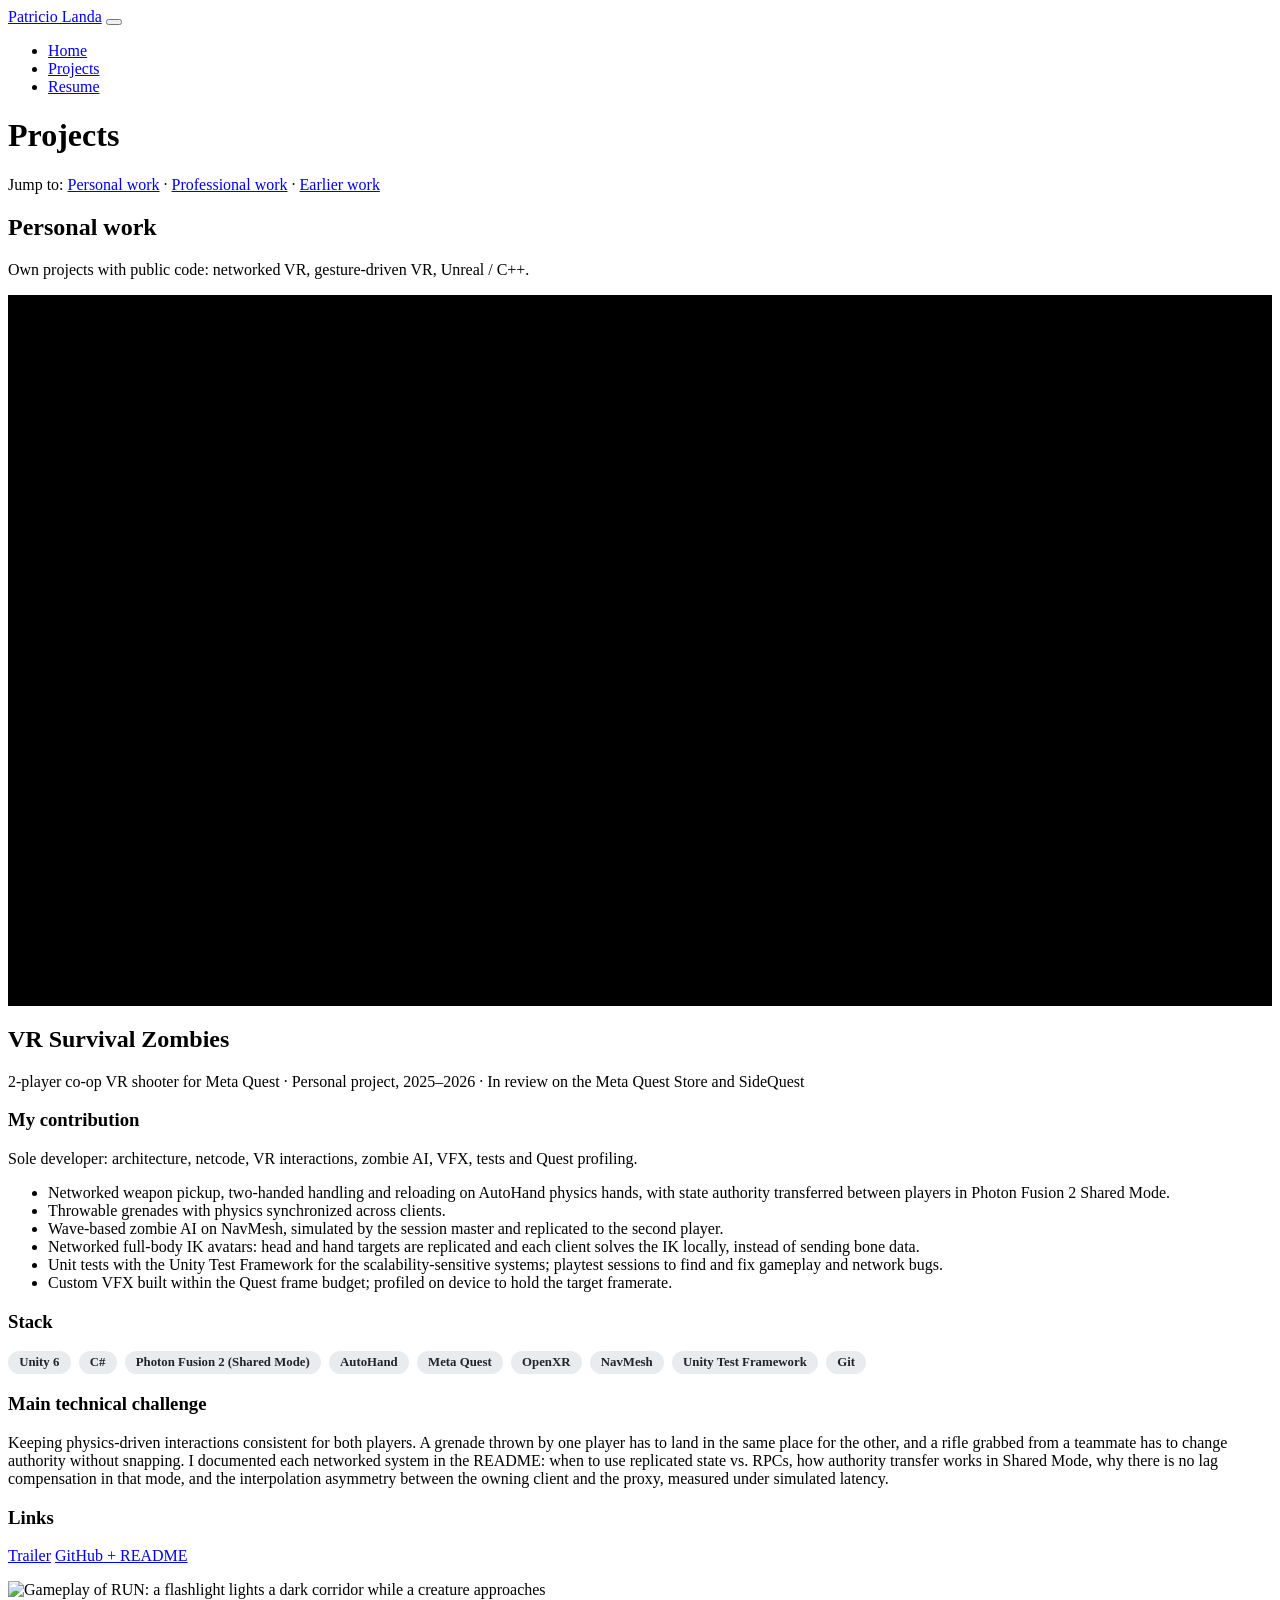
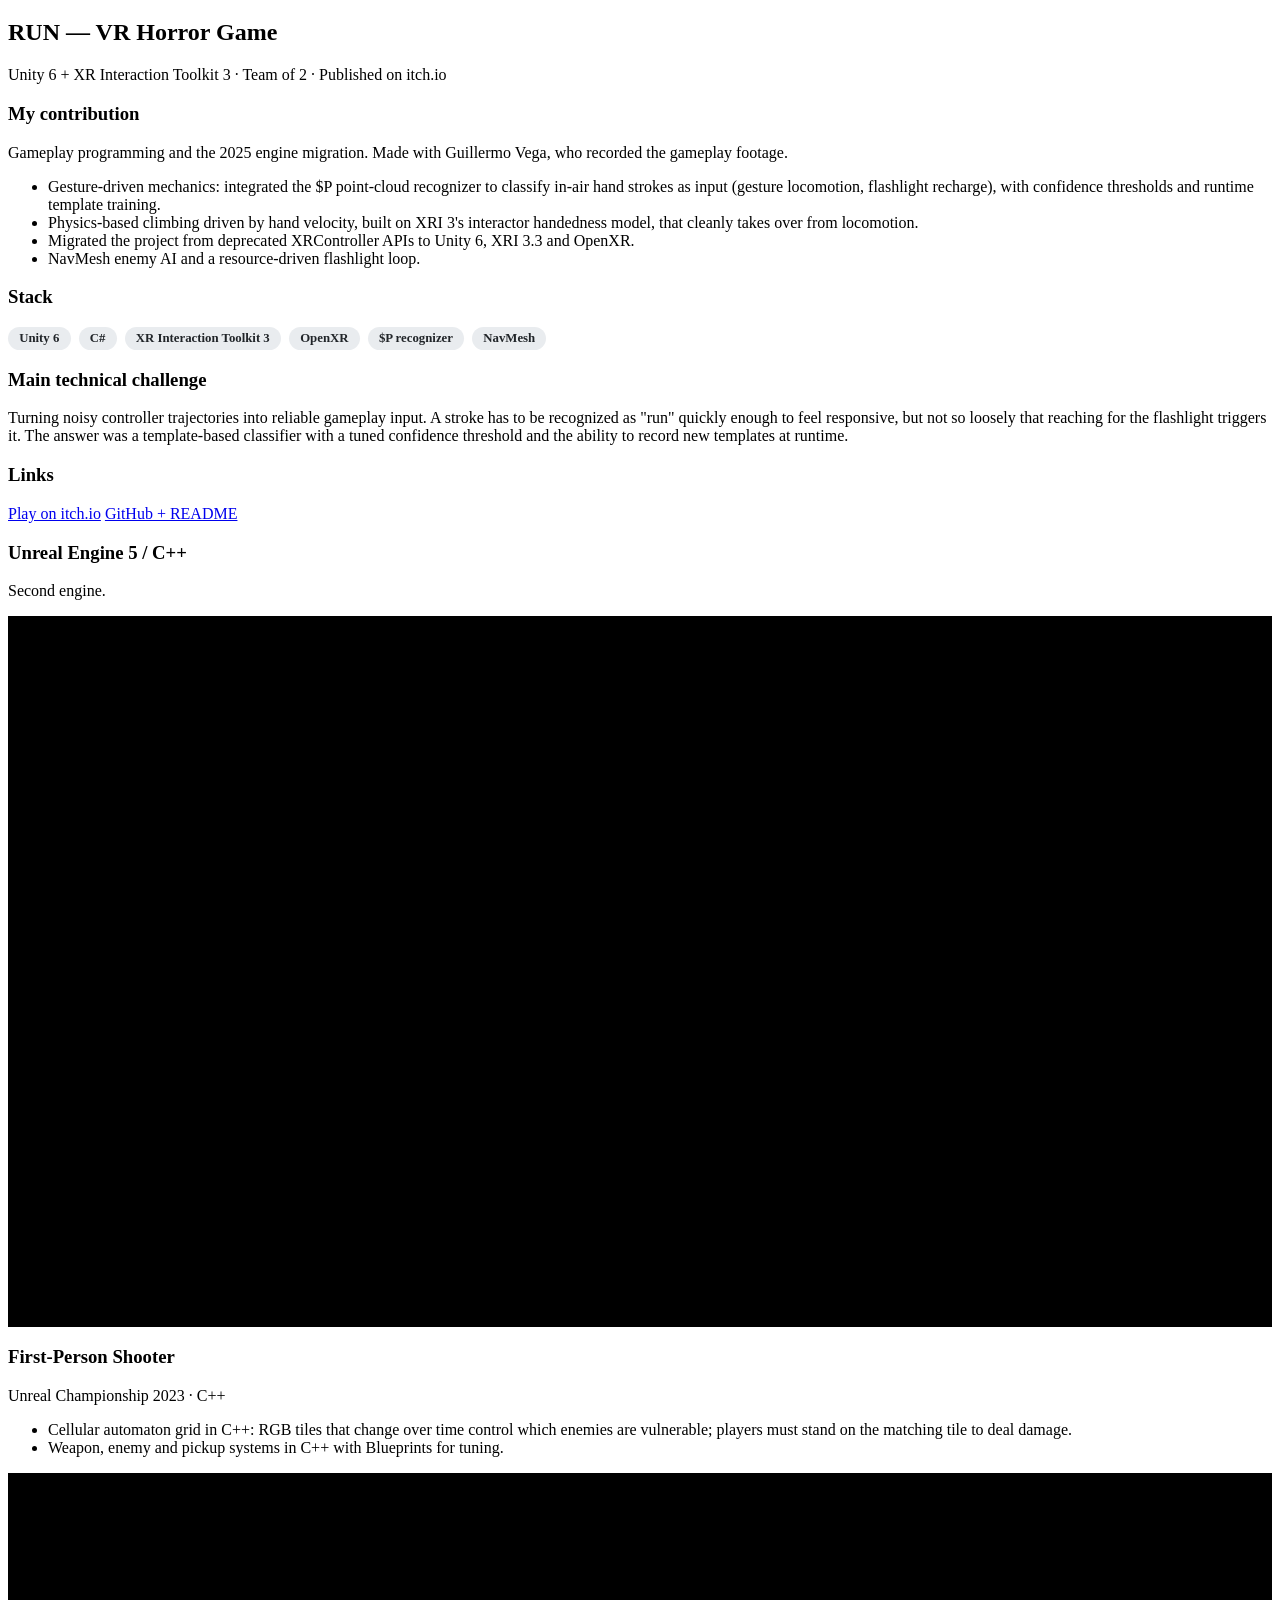
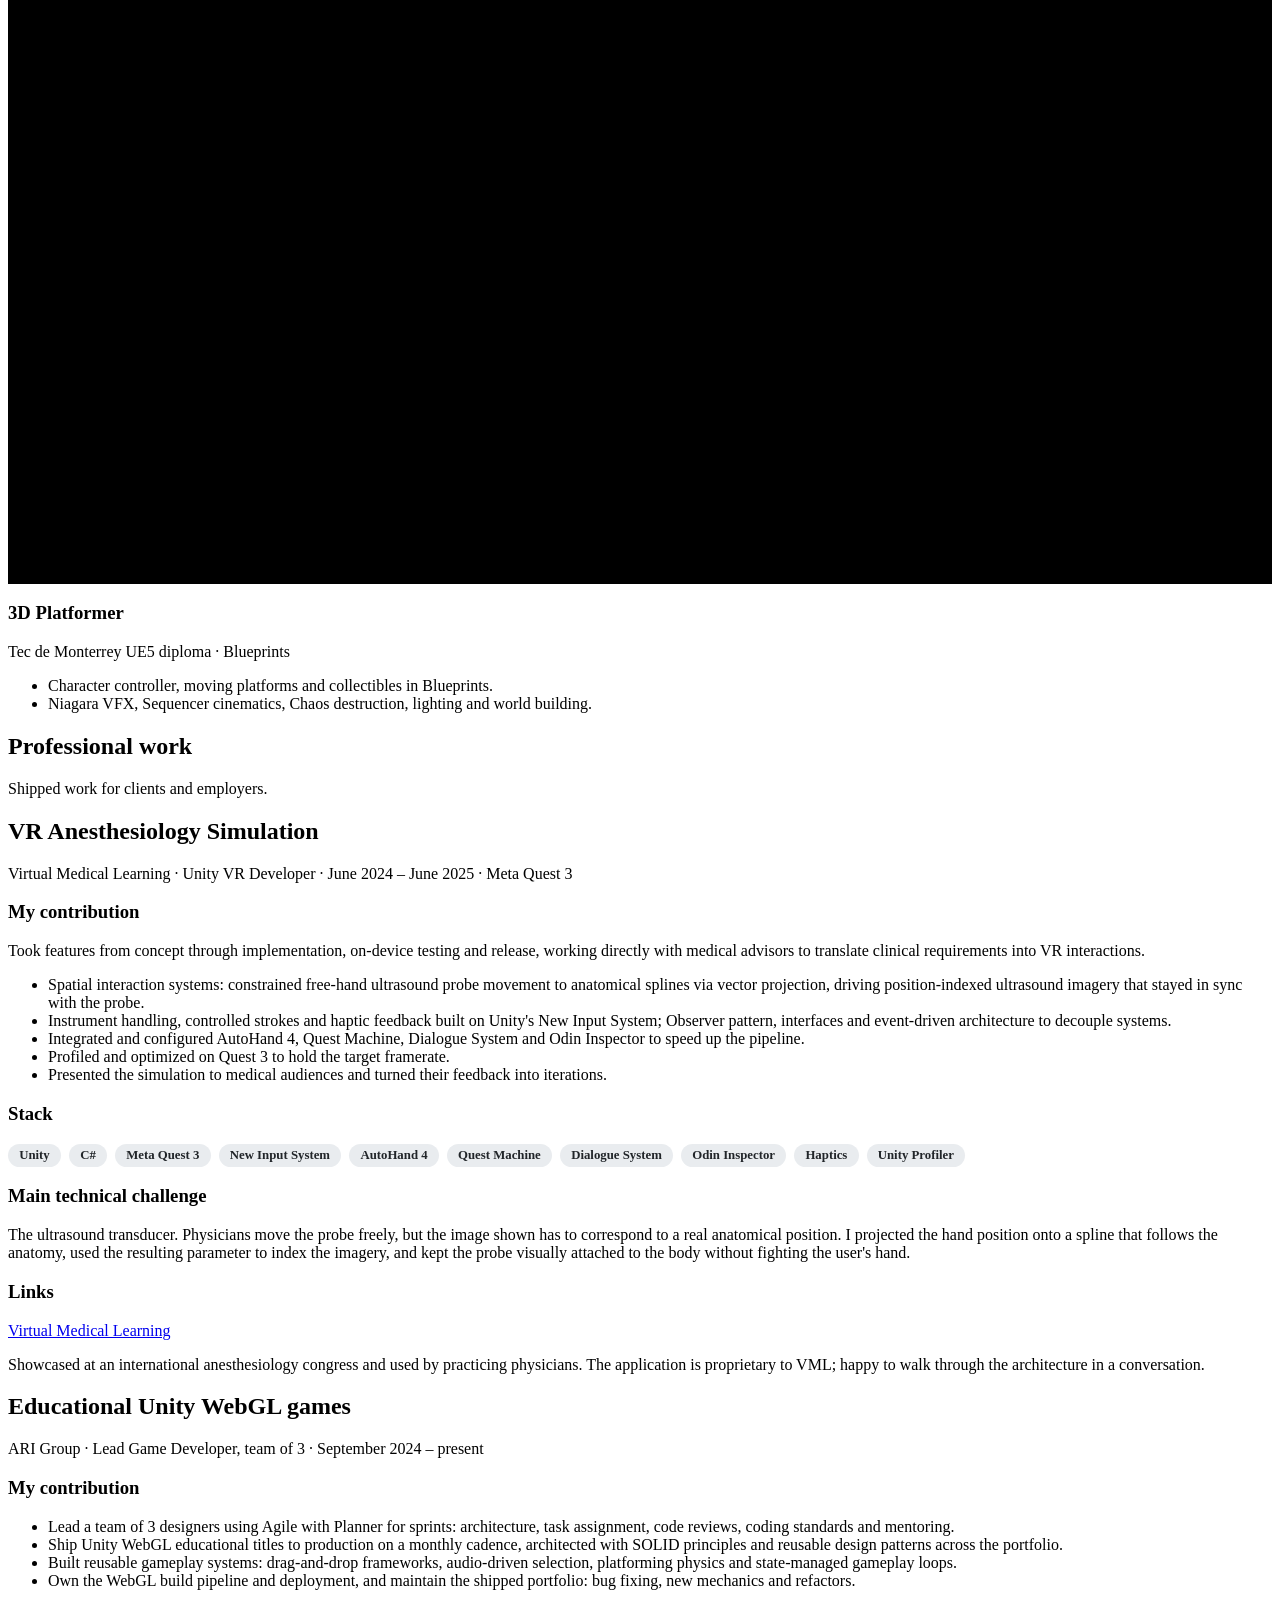
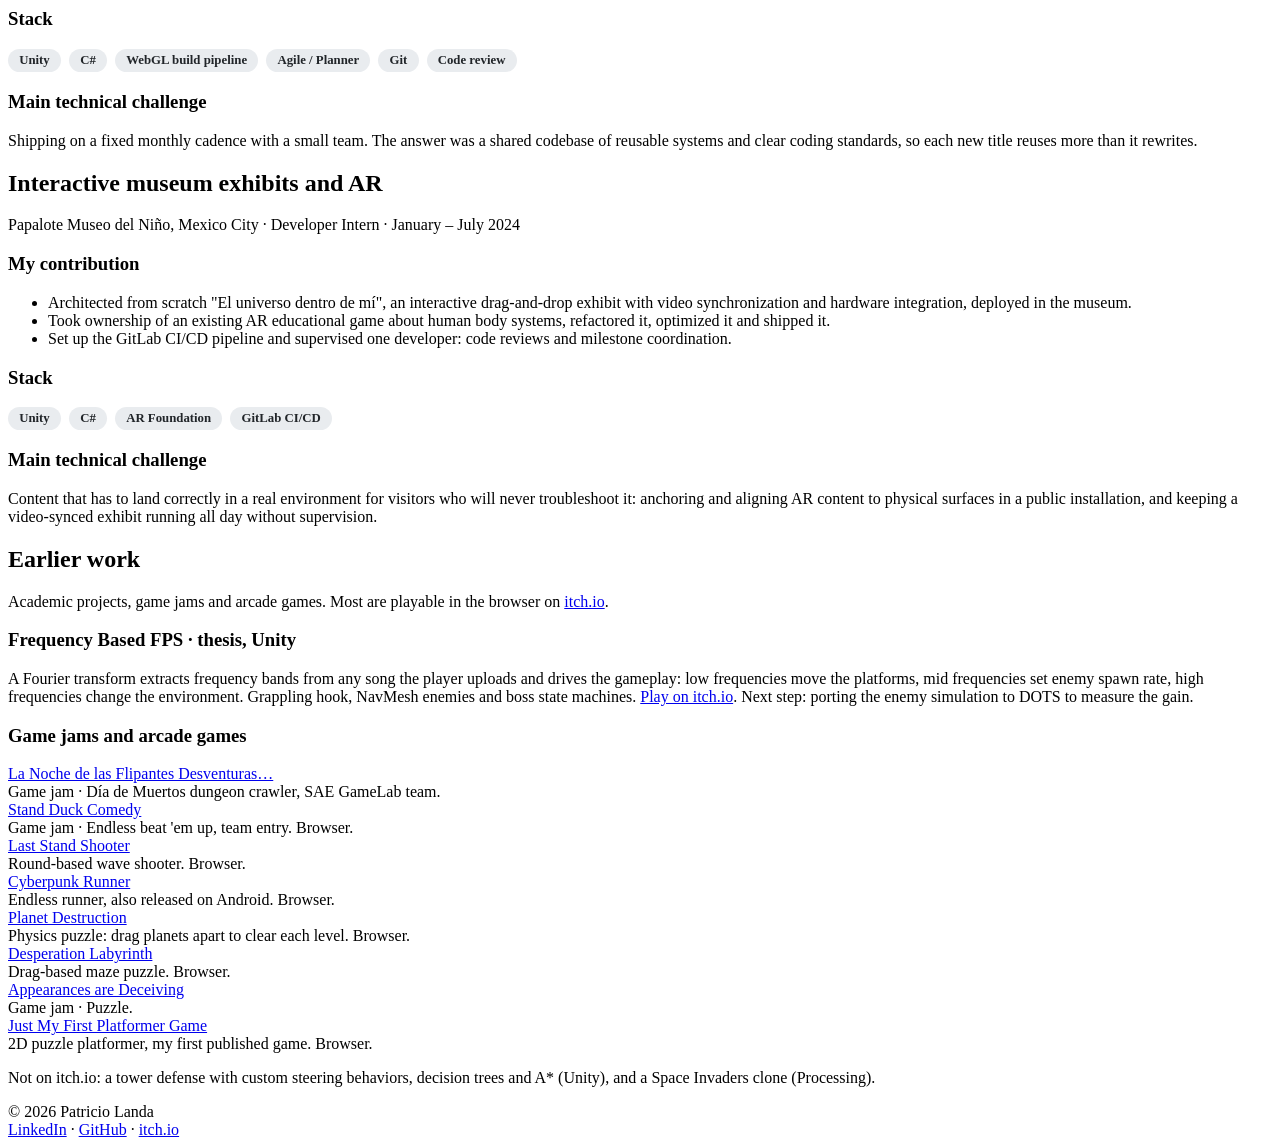
==== commit 9b4c5472: "Updated projects" ====
--- a/projects.html
+++ b/projects.html
@@ -258,11 +258,23 @@
                         <section id="earlier" class="card shadow rounded-4 border-0 mb-5 bg-white">
                             <div class="p-5">
                                 <h2 class="display-6 fw-bolder"><span class="text-gradient d-inline">Earlier work</span></h2>
-                                <p class="text-muted">Academic projects, playable on itch.io.</p>
-                                <ul class="mb-0">
-                                    <li><a href="https://andralandev.itch.io/frequencybasedfps">Frequency Based FPS</a> (thesis, Unity): a Fourier transform extracts frequency bands from any song and drives the gameplay: low frequencies move the platforms, mid frequencies set enemy spawn rate, high frequencies change the environment. Grappling hook, NavMesh enemies and boss state machines.</li>
-                                    <li><a href="https://andralandev.itch.io/">More on itch.io</a>: a tower defense with custom steering behaviors and decision trees, and game jam entries.</li>
-                                </ul>
+                                <p class="text-muted">Academic projects, game jams and arcade games. Most are playable in the browser on <a href="https://andralandev.itch.io/">itch.io</a>.</p>
+
+                                <h3 class="fs-5 fw-bolder mt-4">Frequency Based FPS <span class="text-muted fw-normal small">· thesis, Unity</span></h3>
+                                <p>A Fourier transform extracts frequency bands from any song the player uploads and drives the gameplay: low frequencies move the platforms, mid frequencies set enemy spawn rate, high frequencies change the environment. Grappling hook, NavMesh enemies and boss state machines. <a href="https://andralandev.itch.io/frequencybasedfps">Play on itch.io</a>. Next step: porting the enemy simulation to DOTS to measure the gain.</p>
+
+                                <h3 class="fs-5 fw-bolder mt-4">Game jams and arcade games</h3>
+                                <div class="row row-cols-1 row-cols-md-2 g-3">
+                                    <div class="col"><a href="https://saegamelab.itch.io/la-noche-de-las-flipantes-desventuras-de-las-damasquinas-y-los-esquelestos-danza" class="fw-bolder">La Noche de las Flipantes Desventuras…</a><div class="small text-muted">Game jam · Día de Muertos dungeon crawler, SAE GameLab team.</div></div>
+                                    <div class="col"><a href="https://mrrogercb.itch.io/stand-duck-comedy" class="fw-bolder">Stand Duck Comedy</a><div class="small text-muted">Game jam · Endless beat 'em up, team entry. Browser.</div></div>
+                                    <div class="col"><a href="https://andralandev.itch.io/last-stand-shooter" class="fw-bolder">Last Stand Shooter</a><div class="small text-muted">Round-based wave shooter. Browser.</div></div>
+                                    <div class="col"><a href="https://andralandev.itch.io/cyberpunk-runner" class="fw-bolder">Cyberpunk Runner</a><div class="small text-muted">Endless runner, also released on Android. Browser.</div></div>
+                                    <div class="col"><a href="https://andralandev.itch.io/planetdestruction" class="fw-bolder">Planet Destruction</a><div class="small text-muted">Physics puzzle: drag planets apart to clear each level. Browser.</div></div>
+                                    <div class="col"><a href="https://andralandev.itch.io/desperationlabyrinth" class="fw-bolder">Desperation Labyrinth</a><div class="small text-muted">Drag-based maze puzzle. Browser.</div></div>
+                                    <div class="col"><a href="https://andralandev.itch.io/appearances-are-deceiving" class="fw-bolder">Appearances are Deceiving</a><div class="small text-muted">Game jam · Puzzle.</div></div>
+                                    <div class="col"><a href="https://andralandev.itch.io/just-my-first-platformer-game" class="fw-bolder">Just My First Platformer Game</a><div class="small text-muted">2D puzzle platformer, my first published game. Browser.</div></div>
+                                </div>
+                                <p class="small text-muted mt-4 mb-0">Not on itch.io: a tower defense with custom steering behaviors, decision trees and A* (Unity), and a Space Invaders clone (Processing).</p>
                             </div>
                         </section>
 
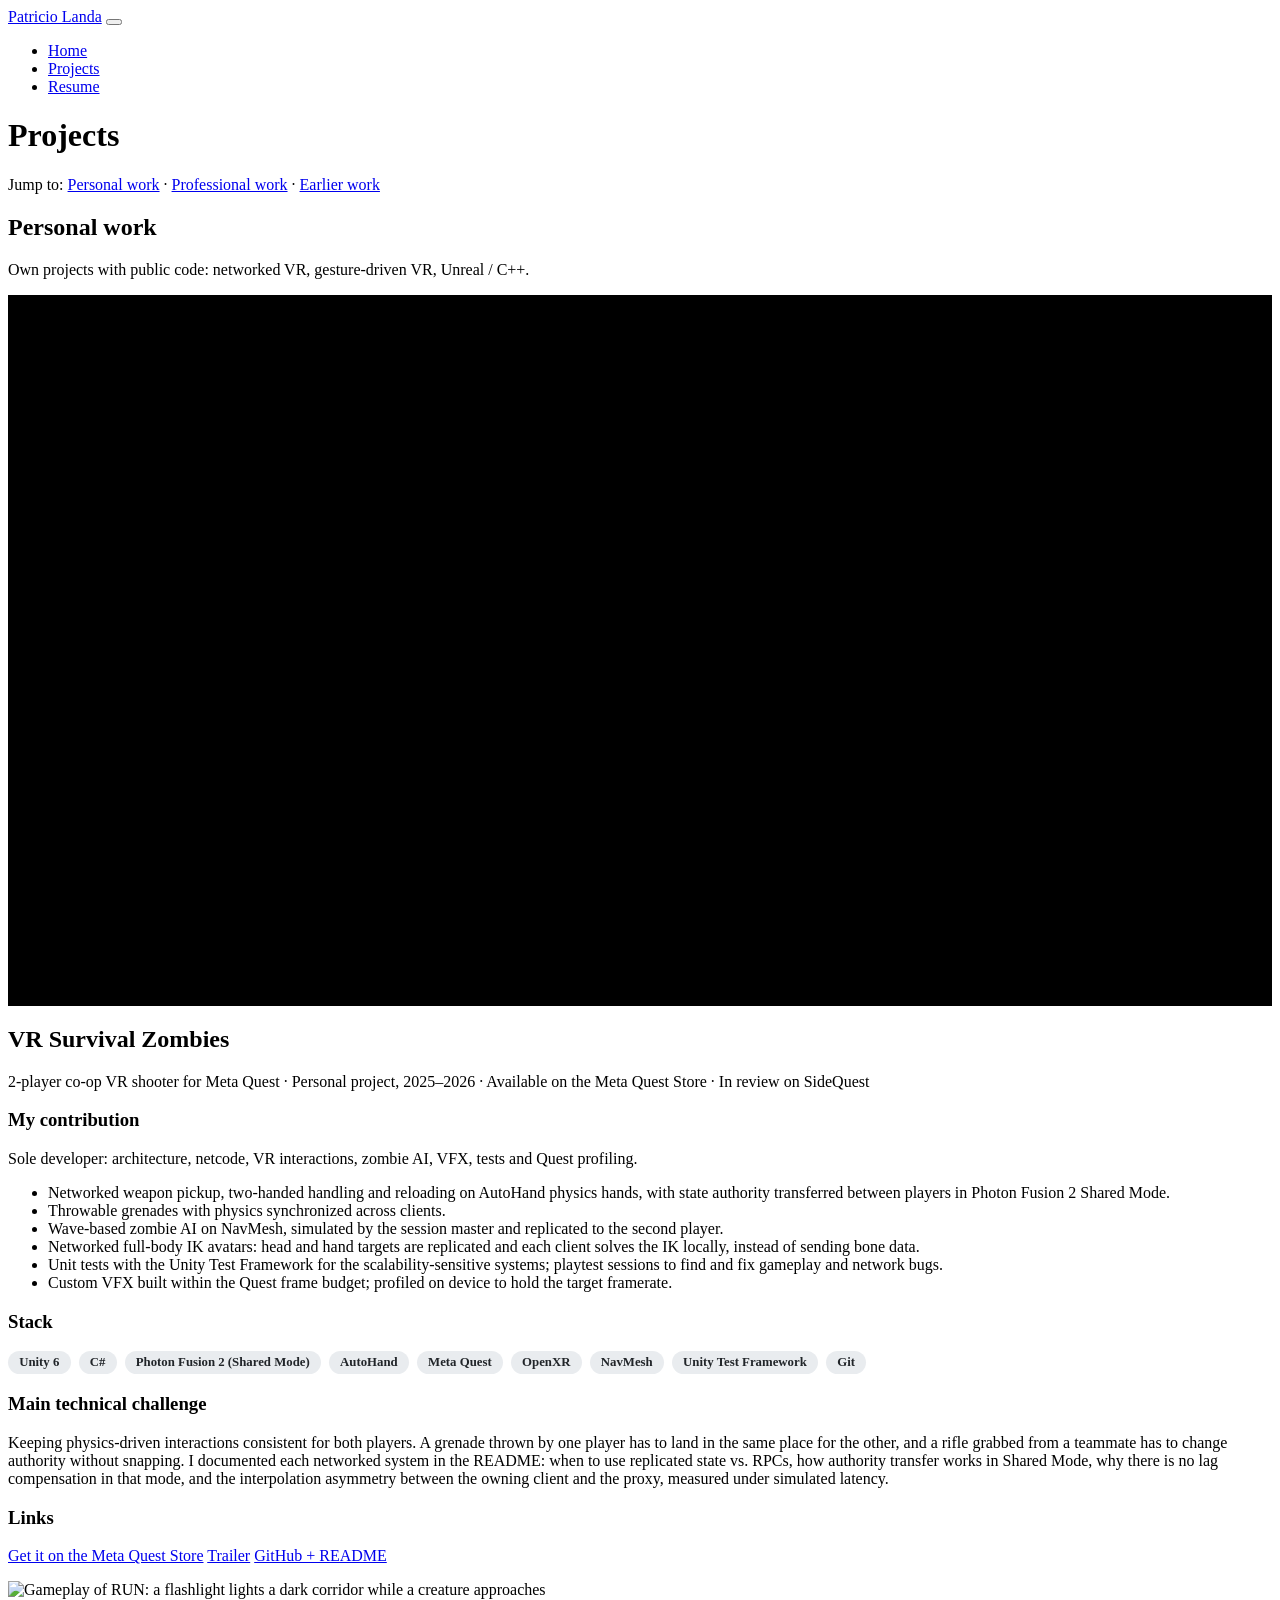
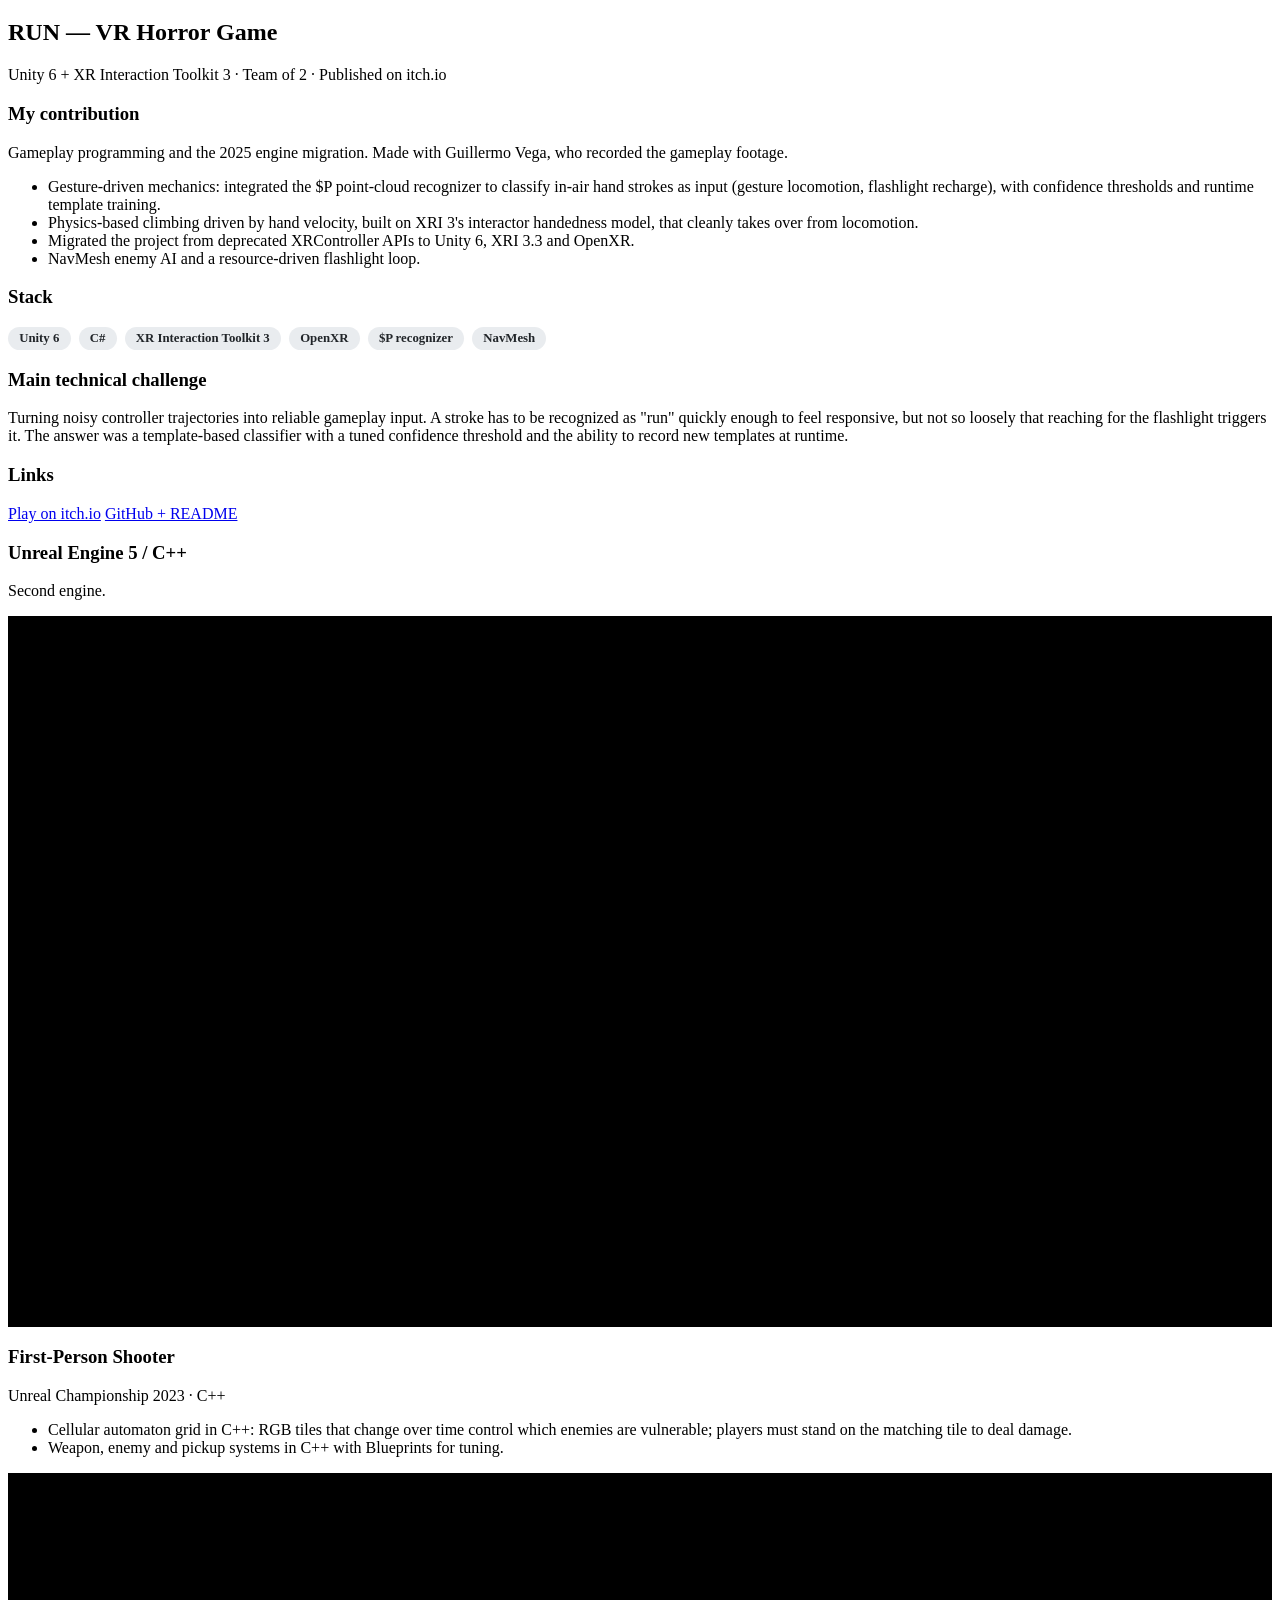
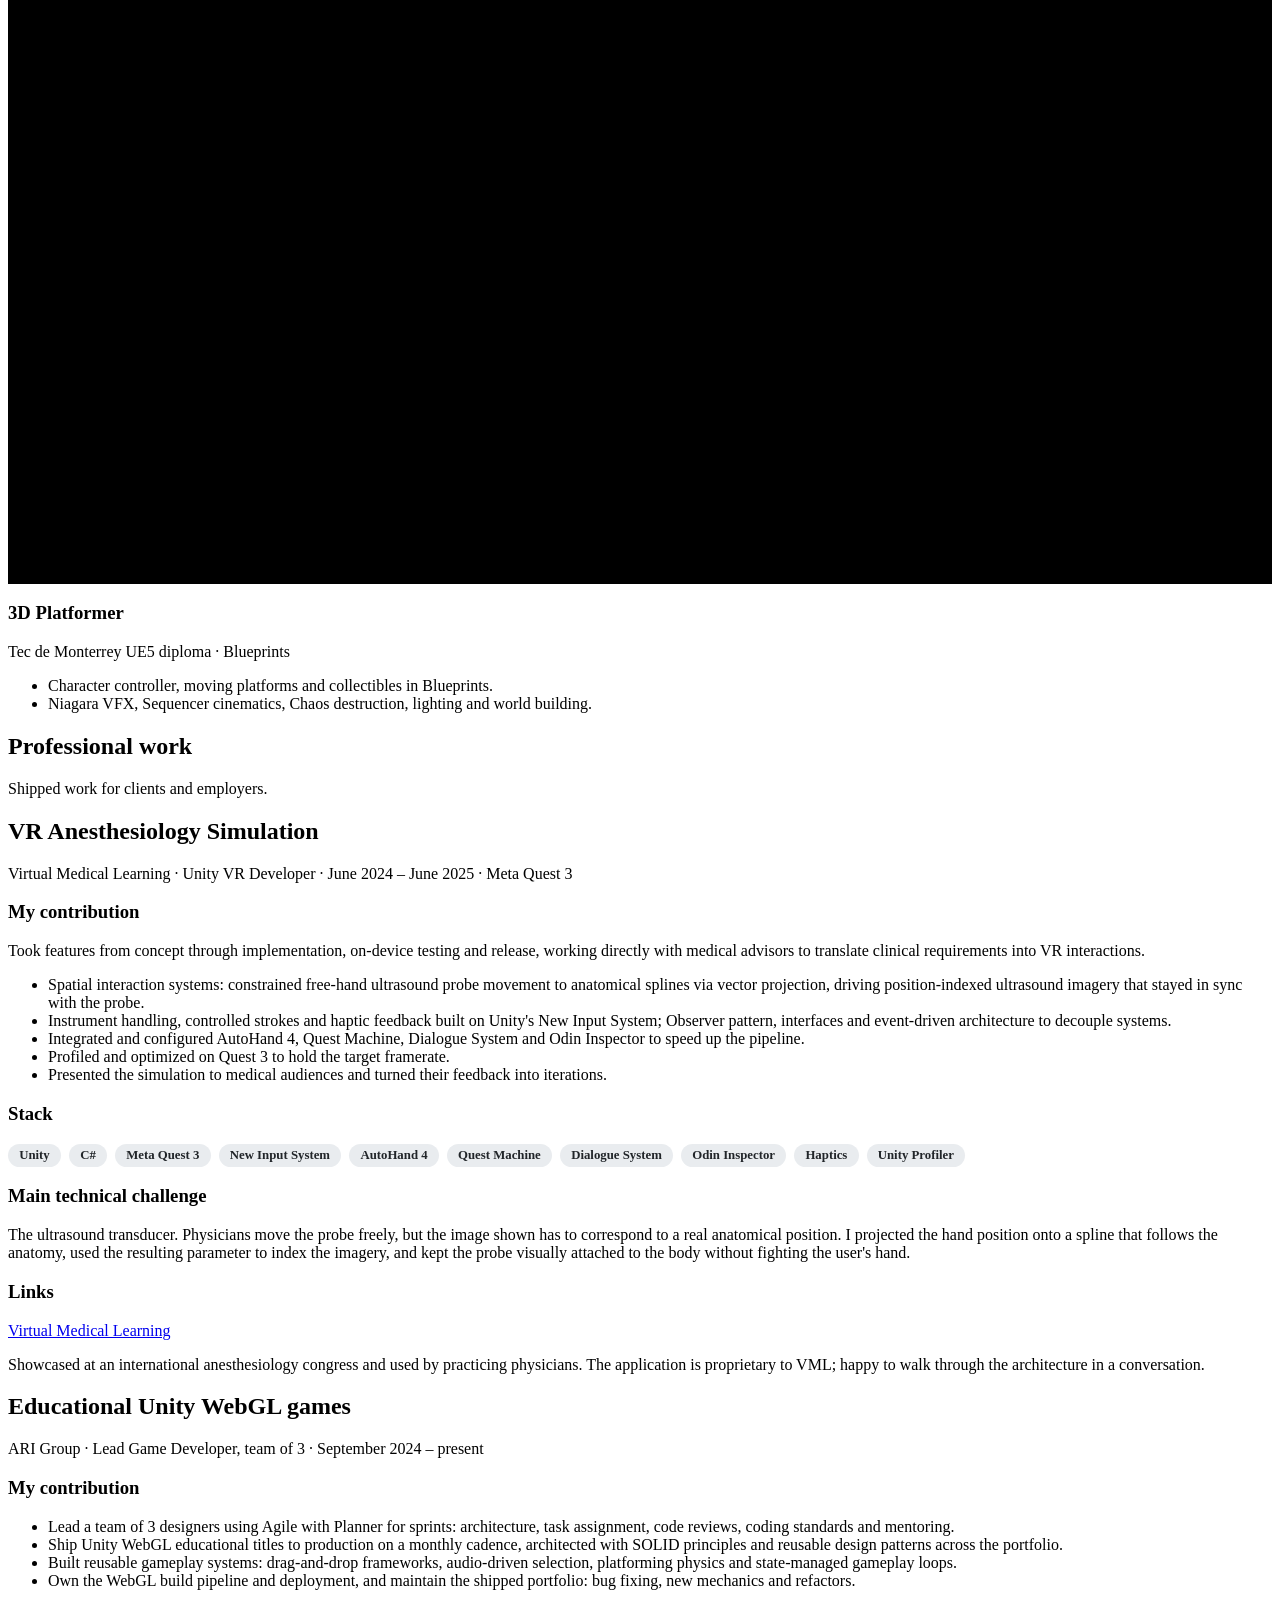
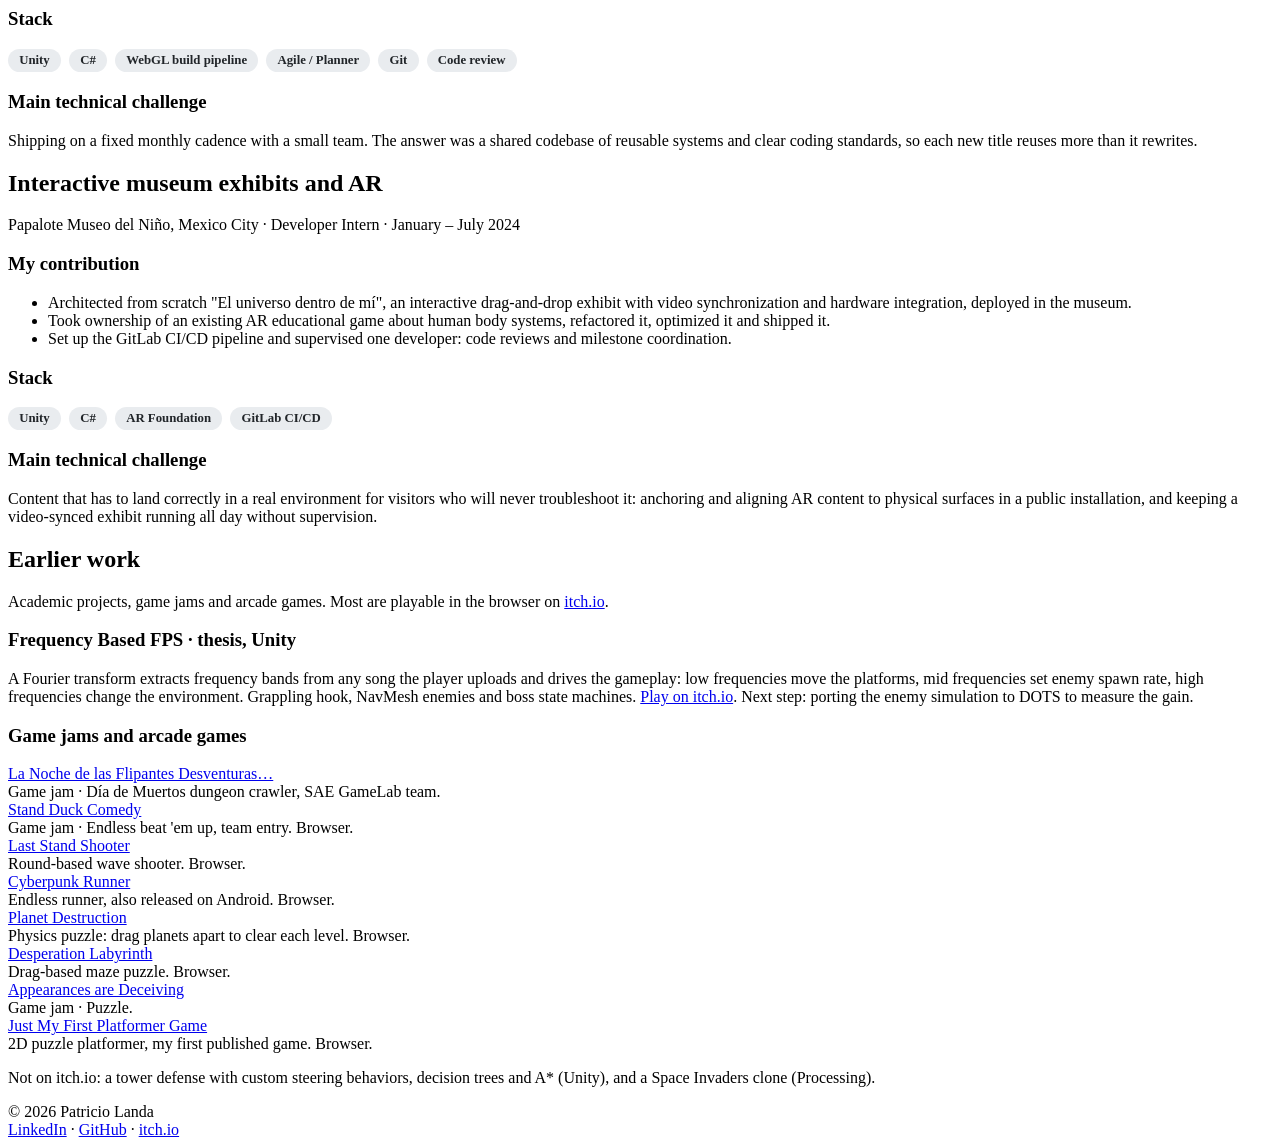
==== commit 6ed49e24: "Added game" ====
--- a/projects.html
+++ b/projects.html
@@ -11,6 +11,8 @@
         <meta property="og:url" content="https://plandaa.github.io/projects.html" />
         <title>Projects — Patricio Landa</title>
         <link rel="icon" type="image/x-icon" href="assets/favicon.ico" />
+        <link rel="icon" type="image/svg+xml" href="assets/icon.svg" />
+        <link rel="apple-touch-icon" href="assets/icon-512.png" />
         <link rel="preconnect" href="https://fonts.googleapis.com" />
         <link rel="preconnect" href="https://fonts.gstatic.com" crossorigin />
         <link href="https://fonts.googleapis.com/css2?family=Plus+Jakarta+Sans:wght@400;600;800&display=swap" rel="stylesheet" />
@@ -61,7 +63,7 @@
                             </div>
                             <div class="p-5">
                                 <h2 class="fw-bolder">VR Survival Zombies</h2>
-                                <p class="text-muted">2-player co-op VR shooter for Meta Quest · Personal project, 2025–2026 · In review on the Meta Quest Store and SideQuest</p>
+                                <p class="text-muted">2-player co-op VR shooter for Meta Quest · Personal project, 2025–2026 · Available on the Meta Quest Store · In review on SideQuest</p>
 
                                 <h3 class="fs-5 fw-bolder mt-4">My contribution</h3>
                                 <p>Sole developer: architecture, netcode, VR interactions, zombie AI, VFX, tests and Quest profiling.</p>
@@ -87,7 +89,8 @@
 
                                 <h3 class="fs-5 fw-bolder mt-4">Links</h3>
                                 <p class="mb-0">
-                                    <a class="btn btn-primary btn-sm me-2" href="https://youtu.be/94sn5fN1GrI">Trailer</a>
+                                    <a class="btn btn-primary btn-sm me-2" href="https://www.meta.com/experiences/vr-survival-zombies/1310775452126168/">Get it on the Meta Quest Store</a>
+                                    <a class="btn btn-outline-dark btn-sm me-2" href="https://youtu.be/94sn5fN1GrI">Trailer</a>
                                     <a class="btn btn-outline-dark btn-sm me-2" href="https://github.com/PLandaA/VRZombies">GitHub + README</a>
                                 </p>
                             </div>
